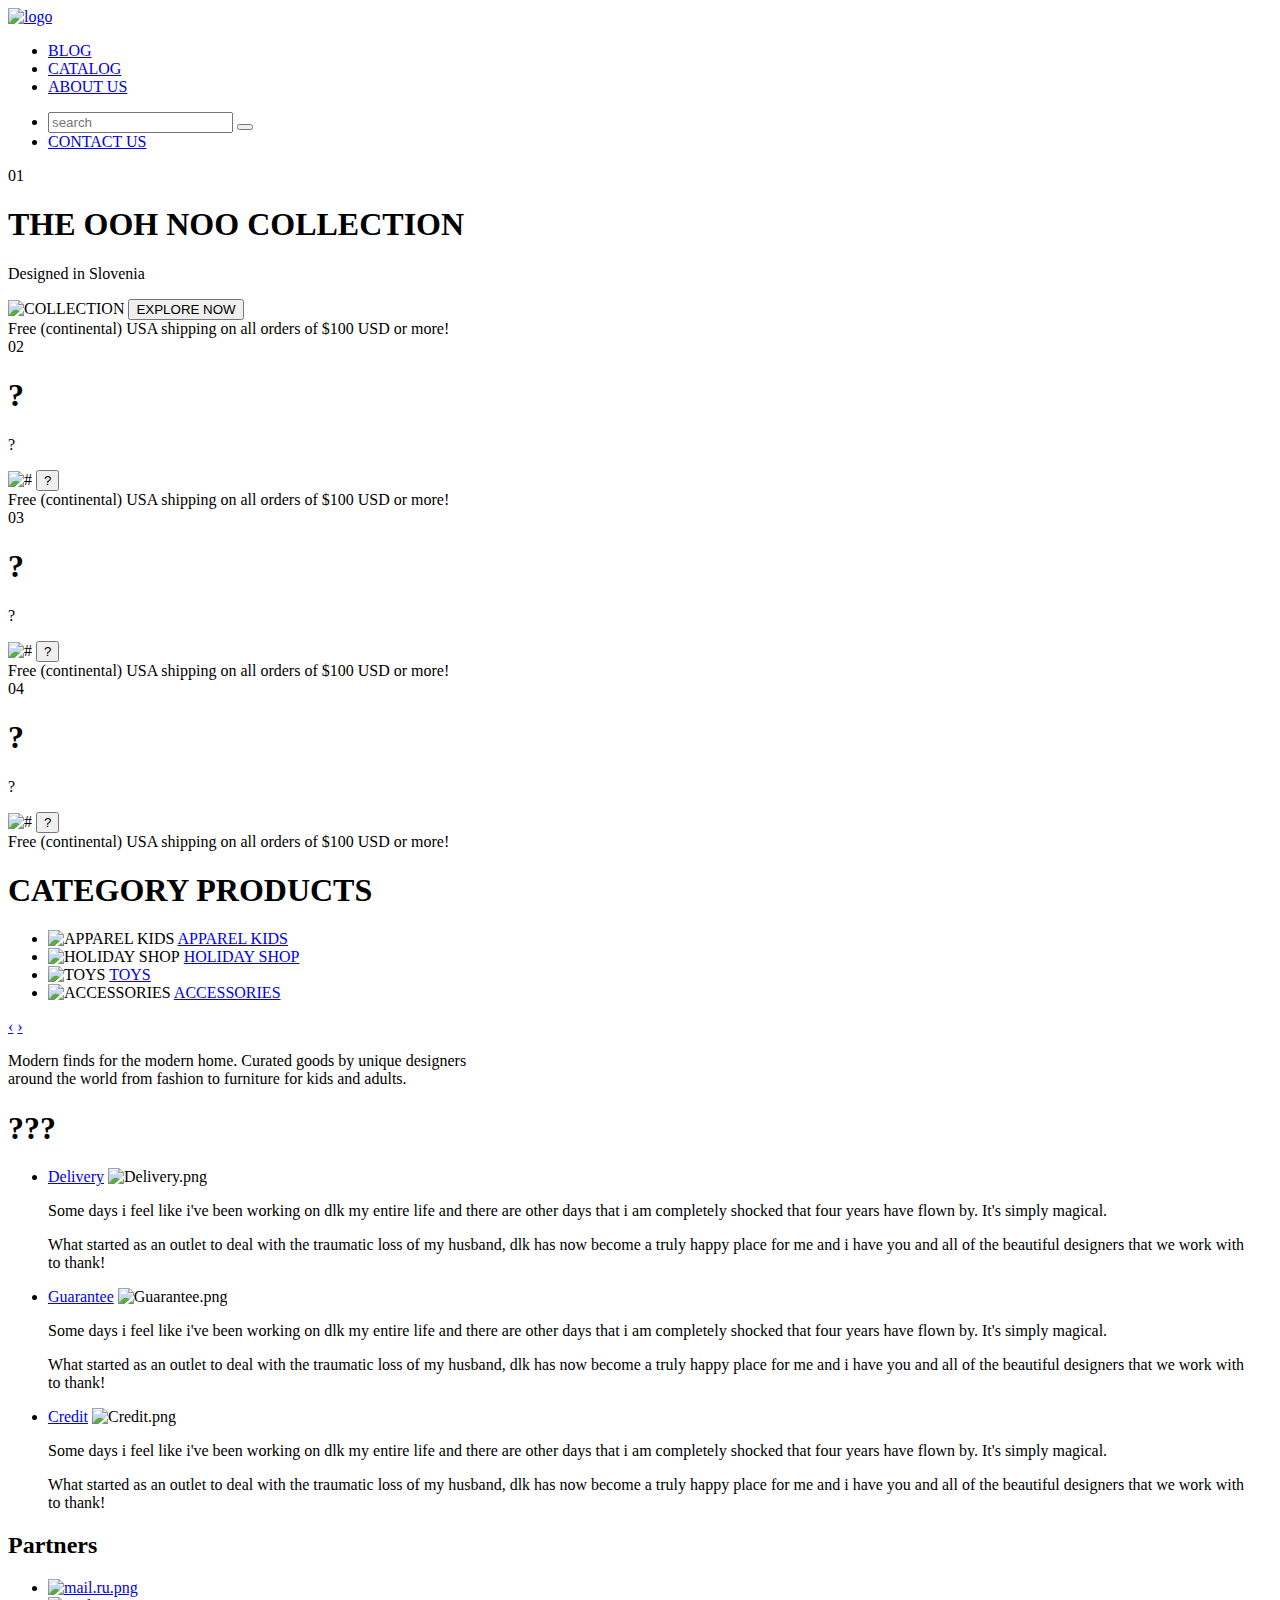
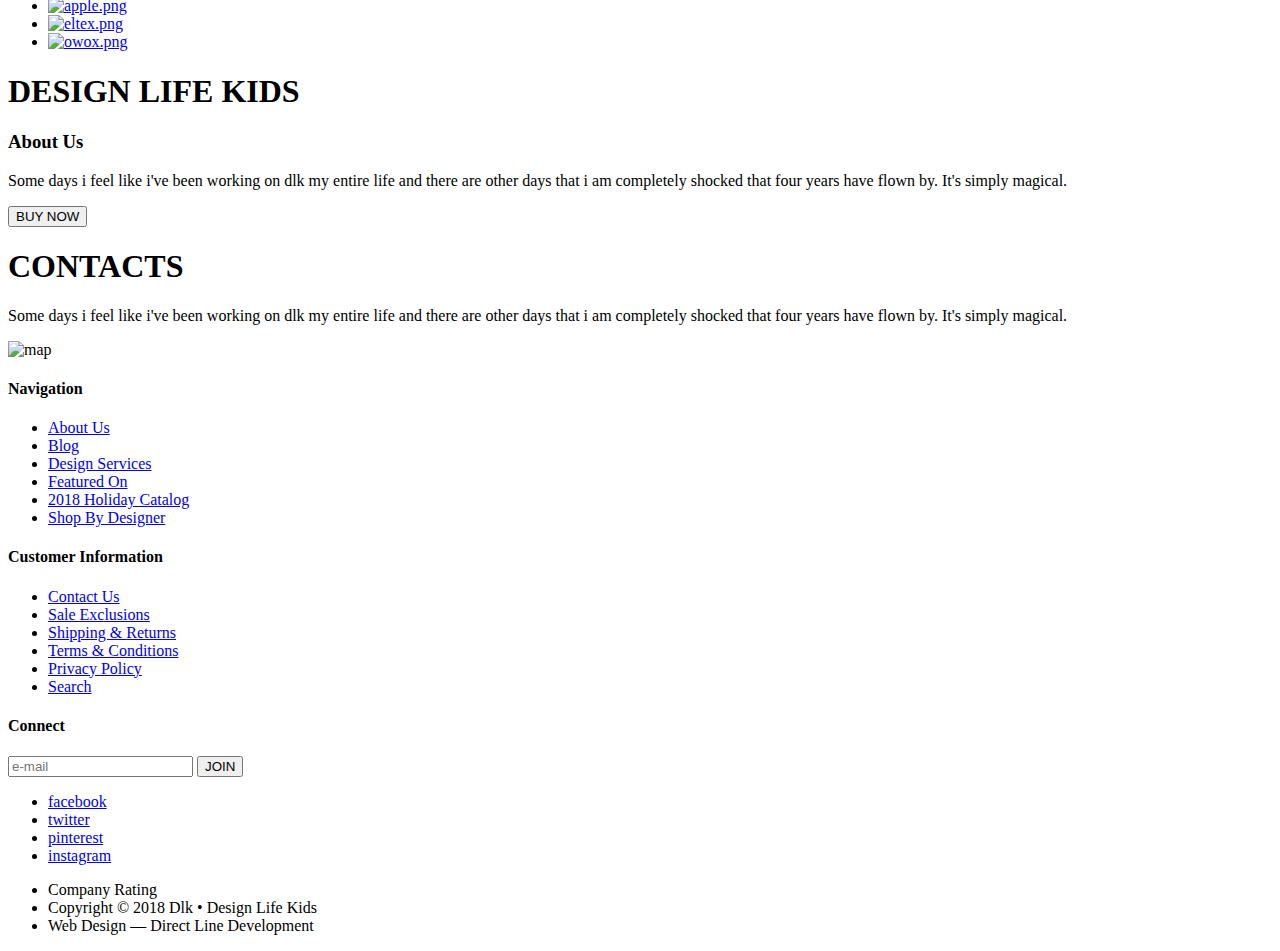
==== pages/blog/index.html @ 563974ed "исправил ошибки" ====
<!DOCTYPE html>
<html lang="en">
  <head>
    <meta charset="UTF-8" />
    <meta name="viewport" content="width=device-width, initial-scale=1.0" />
    <title>DLK</title>
  </head>

  <body>
    <header class="header">
      <a href="#">
        <img class="header-logo" src="logo.png" alt="logo" />
      </a>
      <nav class="header-nav">
        <ul class="header-list">
          <li><a class="header-nav-list" href="#">BLOG</a></li>
          <li><a class="header-nav-list" href="#">CATALOG</a></li>
          <li><a class="header-nav-list" href="#">ABOUT US</a></li>
        </ul>
      </nav>
      <ul class="header-list">
        <li>
          <div class="search">
            <form>
              <input type="text" placeholder="search" />
              <button type="submit"></button>
            </form>
          </div>
        </li>
        <li><a class="contact" href="#">CONTACT US</a></li>
      </ul>
    </header>
    <main>
      <!-- slideshow-container -->
      <section class="slideshow-container">
        <div class="mySlides-01">
          <div class="mySlides-01-number">01</div>
          <h1 class="mySlides-01-title">THE OOH NOO COLLECTION</h1>
          <p class="mySlides-01-text">Designed in Slovenia</p>
          <img src="img1.jpg" alt="COLLECTION" />
          <button class="mySlides-01-button">EXPLORE NOW</button>
          <div class="mySlides-01-bottomtext">
            Free (continental) USA shipping on all orders of $100 USD or more!
          </div>
        </div>
        <div class="mySlides-02">
          <div class="mySlides-02-number">02</div>
          <h1 class="mySlides-02-title">?</h1>
          <p class="mySlides-02-text">?</p>
          <img src="img2.jpg" alt="#" />
          <button class="mySlides-02-button">?</button>
          <div class="mySlides-02-bottomtext">
            Free (continental) USA shipping on all orders of $100 USD or more!
          </div>
        </div>
        <div class="mySlides-03">
          <div class="mySlides-03-number">03</div>
          <h1 class="mySlides-03-title">?</h1>
          <p class="mySlides-03-text">?</p>
          <img src="img3.jpg" alt="#" />
          <button class="mySlides-03-button">?</button>
          <div class="mySlides-03-bottomtext">
            Free (continental) USA shipping on all orders of $100 USD or more!
          </div>
        </div>
        <div class="mySlides-04">
          <div class="mySlides-04-number">04</div>
          <h1 class="mySlides-04-title">?</h1>
          <p class="mySlides-04-text">?</p>
          <img src="img4.jpg" alt="#" />
          <button class="mySlides-04-button">?</button>
          <div class="mySlides-04-bottomtext">
            Free (continental) USA shipping on all orders of $100 USD or more!
          </div>
        </div>
        <!-- the strips -->
        <div class="strips">
          <span class="strip" onclick="slide(1)"></span>
          <span class="strip" onclick="slide(2)"></span>
          <span class="strip" onclick="slide(3)"></span>
          <span class="strip" onclick="slide(4)"></span>
        </div>
      </section>
      <section class="category">
        <h1 class="category-title">CATEGORY PRODUCTS</h1>
        <ul class="category-list">
          <li class="category-card">
            <img src="APPAREL_KIDS.png" alt="APPAREL KIDS" />
            <a class="category-card-product" href="#">APPAREL KIDS</a>
          </li>
          <li class="category-card">
            <img src="HOLIDAY_SHOP.png" alt="HOLIDAY SHOP" />
            <a class="category-card-product" href="#">HOLIDAY SHOP</a>
          </li>
          <li class="category-card">
            <img src="TOYS.png" alt="TOYS" />
            <a class="category-card-product" href="#">TOYS</a>
          </li>
          <li class="category-card">
            <img src="ACCESSORIES.png" alt="ACCESSORIES" />
            <a class="category-card-product" href="#">ACCESSORIES</a>
          </li>
        </ul>
        <!--кнопки предыдущая, следующая-->
        <a href="#" class="previous">&#8249;</a>
        <a href="#" class="next">&#8250;</a>
        <p class="category-card-text">
          Modern finds for the modern home. Curated goods by unique designers<br />
          around the world from fashion to furniture for kids and adults.
        </p>
      </section>
      <section class="service">
        <h1 class="servic-tittle">???</h1>
        <!--не понял что тут нужно прописать-->
        <ul class="service-menu">
          <li class="service-list-Delivery">
            <a href="#">Delivery</a>
            <img src="Delivery.png" alt="Delivery.png" />
            <div class="service-text-Delivery">
              <p>
                Some days i feel like i've been working on dlk my entire life
                and there are other days that i am completely shocked that four
                years have flown by. It's simply magical.
              </p>
              <p>
                What started as an outlet to deal with the traumatic loss of my
                husband, dlk has now become a truly happy place for me and i
                have you and all of the beautiful designers that we work with
                to thank!
              </p>
            </div>
          </li>
          <li class="service-list-Guarantee">
            <a href="#">Guarantee</a>
            <img src="Guarantee.png" alt="Guarantee.png" />
            <div class="service-text-Guarantee">
              <p>
                Some days i feel like i've been working on dlk my entire life
                and there are other days that i am completely shocked that four
                years have flown by. It's simply magical.
              </p>
              <p>
                What started as an outlet to deal with the traumatic loss of my
                husband, dlk has now become a truly happy place for me and i
                have you and all of the beautiful designers that we work with
                to thank!
              </p>
            </div>
          </li>
          <li class="service-list-Credit">
            <a href="#">Credit</a>
            <img src="Credit.png" alt="Credit.png" />
            <div class="service-text-Credit">
              <p>
                Some days i feel like i've been working on dlk my entire life
                and there are other days that i am completely shocked that four
                years have flown by. It's simply magical.
              </p>
              <p>
                What started as an outlet to deal with the traumatic loss of my
                husband, dlk has now become a truly happy place for me and i
                have you and all of the beautiful designers that we work with
                to thank!
              </p>
            </div>
          </li>
        </ul>
      </section>
      <section class="partners">
        <h2 class="hidden">Partners</h2>
        <ul>
          <li>
            <a href="#"><img src="mail.ru.png" alt="mail.ru.png" /></a>
          </li>
          <li>
            <a href="#"><img src="apple.png" alt="apple.png" /></a>
          </li>
          <li>
            <a href="#"><img src="eltex.png" alt="eltex.png" /></a>
          </li>
          <li>
            <a href="#"><img src="owox.png" alt="owox.png" /></a>
          </li>
        </ul>
      </section>
      <section class="design">
        <h1 class="design-title">DESIGN LIFE KIDS</h1>
        <h3 class="design-AboutUs">About Us</h3>
        <p class="design-text">
          Some days i feel like i've been working on dlk my entire life and
          there are other days that i am completely shocked that four years have
          flown by. It's simply magical.
        </p>
        <button class="design-button">BUY NOW</button>
      </section>
      <section class="contacts">
        <h1 class="contacts-tittle">CONTACTS</h1>
        <p class="contacts-text">
          Some days i feel like i've been working on dlk my entire life and
          there are other days that i am completely shocked that four years have
          flown by. It's simply magical.
        </p>
        <img class="contacts-map" src="map.png" alt="map" />
      </section>
    </main>
    <footer class="footer">
      <section class="footer-nav">
        <h4 class="footer-nav-tittle">Navigation</h4>
        <ul class="footer-nav-list">
          <li><a href="#">About Us</a></li>
          <li><a href="#">Blog</a></li>
          <li><a href="#">Design Services</a></li>
          <li><a href="#">Featured On</a></li>
          <li><a href="#">2018 Holiday Catalog</a></li>
          <li><a href="#">Shop By Designer</a></li>
        </ul>
      </section>
      <section class="customer">
        <h4 class="footer-customer-tittle">Customer Information</h4>
        <ul class="footer-customer-list">
          <li><a href="#">Contact Us</a></li>
          <li><a href="#">Sale Exclusions</a></li>
          <li><a href="#">Shipping & Returns</a></li>
          <li><a href="#">Terms & Conditions</a></li>
          <li><a href="#">Privacy Policy</a></li>
          <li><a href="#">Search</a></li>
        </ul>
      </section>
      <section class="connect">
        <h4 class="footer-connect-tittle">Connect</h4>
        <div class="submit_group">
          <input type="text" placeholder="e-mail" value="" name="asd_email" />
          <input
            type="submit"
            value="JOIN"
            id="asd_subscribe_submit"
            name="asd_submit"
          />
        </div>
        <ul class="connect-networks">
          <li><a href="#">facebook</a></li>
          <li><a href="#">twitter</a></li>
          <li><a href="#">pinterest</a></li>
          <li><a href="#">instagram</a></li>
        </ul>
      </section>
      <div class="info">
        <ul class="info-list">
          <li class="info-list-CompanyRating">Company Rating</li>
          <li class="info-list-Copyright">
            Copyright © 2018 Dlk • Design Life Kids
          </li>
          <li class="info-list-WebDesign">
            Web Design — Direct Line Development
          </li>
        </ul>
      </div>
    </footer>
  </body>
</html>
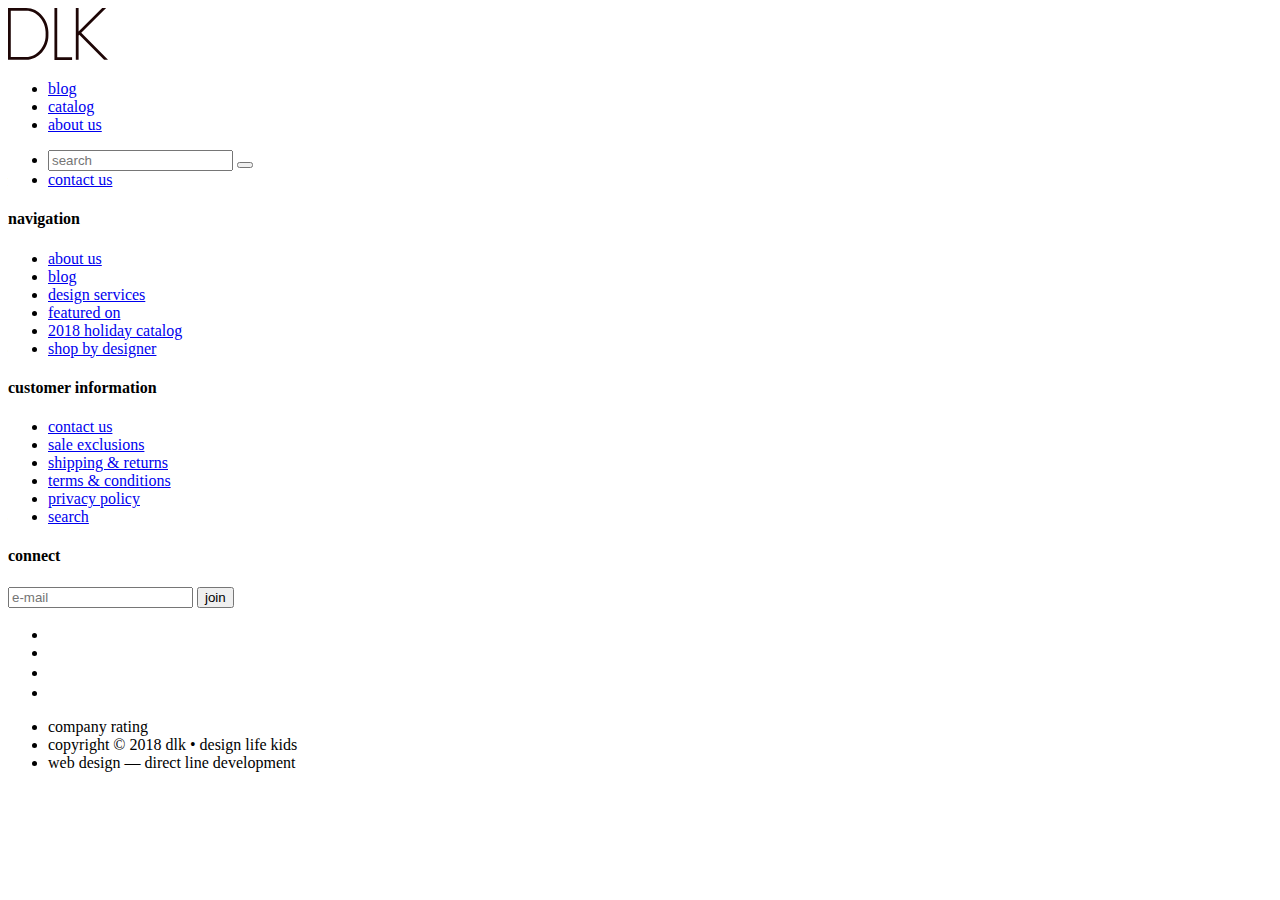
==== commit 62ed9f98: "внесены корректировки, добавленны ссылки" ====
--- a/pages/blog/index.html
+++ b/pages/blog/index.html
@@ -1,260 +1,99 @@
 <!DOCTYPE html>
 <html lang="en">
-  <head>
-    <meta charset="UTF-8" />
-    <meta name="viewport" content="width=device-width, initial-scale=1.0" />
-    <title>DLK</title>
-  </head>
 
-  <body>
-    <header class="header">
-      <a href="#">
-        <img class="header-logo" src="logo.png" alt="logo" />
-      </a>
-      <nav class="header-nav">
-        <ul class="header-list">
-          <li><a class="header-nav-list" href="#">BLOG</a></li>
-          <li><a class="header-nav-list" href="#">CATALOG</a></li>
-          <li><a class="header-nav-list" href="#">ABOUT US</a></li>
-        </ul>
-      </nav>
+<head>
+  <meta charset="UTF-8">
+  <meta name="viewport" content="width=device-width, initial-scale=1.0">
+  <title>DLK-Blog</title>
+</head>
+
+<body>
+  <header class="header">
+    <a href="/pages/home/index.html">
+      <img class="header-logo" src="/images/logo.svg" alt="logo">
+    </a>
+    <nav class="header-nav">
       <ul class="header-list">
+        <li><a class="header-list-item" href="/pages/blog/index.html">blog</a></li>
+        <li><a class="header-list-item" href="/pages/catalog/index.html">catalog</a></li>
+        <li><a class="header-list-item" href="#">about us</a></li>
+      </ul>
+    </nav>
+    <ul class="header-list">
+      <li>
+        <div class="search">
+          <form>
+            <input type="text" placeholder="search">
+            <button type="submit"></button>
+          </form>
+        </div>
+      </li>
+      <li><a class="contact" href="/pages/contact-us/index.html">contact us</a></li>
+    </ul>
+  </header>
+  <main>
+
+  </main>
+  <footer class="footer">
+    <section class="footer-nav">
+      <h4 class="footer-nav-tittle">navigation</h4>
+      <ul class="footer-nav-list">
+        <li><a href="#">about us</a></li>
+        <li><a href="#">blog</a></li>
+        <li><a href="#">design services</a></li>
+        <li><a href="#">featured on</a></li>
+        <li><a href="#">2018 holiday catalog</a></li>
+        <li><a href="#">shop by designer</a></li>
+      </ul>
+    </section>
+    <section class="customer">
+      <h4 class="footer-customer-tittle">customer information</h4>
+      <ul class="footer-customer-list">
+        <li><a href="#">contact us</a></li>
+        <li><a href="#">sale exclusions</a></li>
+        <li><a href="#">shipping & returns</a></li>
+        <li><a href="#">terms & conditions</a></li>
+        <li><a href="#">privacy policy</a></li>
+        <li><a href="#">search</a></li>
+      </ul>
+    </section>
+    <section class="connect">
+      <h4 class="footer-connect-tittle">connect</h4>
+      <div class="footer-connect-email">
+        <form action="/pages/home/index.html" class="footer-connect-form">
+          <input class="connect-email" placeholder="e-mail" type="email" name="email">
+          <button class="connect-button">join</button>
+        </form>
+      </div>
+      <ul class="connect-networks">
         <li>
-          <div class="search">
-            <form>
-              <input type="text" placeholder="search" />
-              <button type="submit"></button>
-            </form>
-          </div>
+          <a href="#"><img src="/images/soc_facebook.svg" alt="facebook"></a>
         </li>
-        <li><a class="contact" href="#">CONTACT US</a></li>
+        <li>
+          <a href="#"><img src="/images/soc_twitter.svg" alt="twitter"></a>
+        </li>
+        <li>
+          <a href="#"><img src="/images/soc_pinterest.svg" alt="pinterest"></a>
+        </li>
+        <li>
+          <a href="#"><img src="/images/soc_instagram.svg" alt="instagram"></a>
+        </li>
       </ul>
-    </header>
-    <main>
-      <!-- slideshow-container -->
-      <section class="slideshow-container">
-        <div class="mySlides-01">
-          <div class="mySlides-01-number">01</div>
-          <h1 class="mySlides-01-title">THE OOH NOO COLLECTION</h1>
-          <p class="mySlides-01-text">Designed in Slovenia</p>
-          <img src="img1.jpg" alt="COLLECTION" />
-          <button class="mySlides-01-button">EXPLORE NOW</button>
-          <div class="mySlides-01-bottomtext">
-            Free (continental) USA shipping on all orders of $100 USD or more!
-          </div>
-        </div>
-        <div class="mySlides-02">
-          <div class="mySlides-02-number">02</div>
-          <h1 class="mySlides-02-title">?</h1>
-          <p class="mySlides-02-text">?</p>
-          <img src="img2.jpg" alt="#" />
-          <button class="mySlides-02-button">?</button>
-          <div class="mySlides-02-bottomtext">
-            Free (continental) USA shipping on all orders of $100 USD or more!
-          </div>
-        </div>
-        <div class="mySlides-03">
-          <div class="mySlides-03-number">03</div>
-          <h1 class="mySlides-03-title">?</h1>
-          <p class="mySlides-03-text">?</p>
-          <img src="img3.jpg" alt="#" />
-          <button class="mySlides-03-button">?</button>
-          <div class="mySlides-03-bottomtext">
-            Free (continental) USA shipping on all orders of $100 USD or more!
-          </div>
-        </div>
-        <div class="mySlides-04">
-          <div class="mySlides-04-number">04</div>
-          <h1 class="mySlides-04-title">?</h1>
-          <p class="mySlides-04-text">?</p>
-          <img src="img4.jpg" alt="#" />
-          <button class="mySlides-04-button">?</button>
-          <div class="mySlides-04-bottomtext">
-            Free (continental) USA shipping on all orders of $100 USD or more!
-          </div>
-        </div>
-        <!-- the strips -->
-        <div class="strips">
-          <span class="strip" onclick="slide(1)"></span>
-          <span class="strip" onclick="slide(2)"></span>
-          <span class="strip" onclick="slide(3)"></span>
-          <span class="strip" onclick="slide(4)"></span>
-        </div>
-      </section>
-      <section class="category">
-        <h1 class="category-title">CATEGORY PRODUCTS</h1>
-        <ul class="category-list">
-          <li class="category-card">
-            <img src="APPAREL_KIDS.png" alt="APPAREL KIDS" />
-            <a class="category-card-product" href="#">APPAREL KIDS</a>
-          </li>
-          <li class="category-card">
-            <img src="HOLIDAY_SHOP.png" alt="HOLIDAY SHOP" />
-            <a class="category-card-product" href="#">HOLIDAY SHOP</a>
-          </li>
-          <li class="category-card">
-            <img src="TOYS.png" alt="TOYS" />
-            <a class="category-card-product" href="#">TOYS</a>
-          </li>
-          <li class="category-card">
-            <img src="ACCESSORIES.png" alt="ACCESSORIES" />
-            <a class="category-card-product" href="#">ACCESSORIES</a>
-          </li>
-        </ul>
-        <!--кнопки предыдущая, следующая-->
-        <a href="#" class="previous">&#8249;</a>
-        <a href="#" class="next">&#8250;</a>
-        <p class="category-card-text">
-          Modern finds for the modern home. Curated goods by unique designers<br />
-          around the world from fashion to furniture for kids and adults.
-        </p>
-      </section>
-      <section class="service">
-        <h1 class="servic-tittle">???</h1>
-        <!--не понял что тут нужно прописать-->
-        <ul class="service-menu">
-          <li class="service-list-Delivery">
-            <a href="#">Delivery</a>
-            <img src="Delivery.png" alt="Delivery.png" />
-            <div class="service-text-Delivery">
-              <p>
-                Some days i feel like i've been working on dlk my entire life
-                and there are other days that i am completely shocked that four
-                years have flown by. It's simply magical.
-              </p>
-              <p>
-                What started as an outlet to deal with the traumatic loss of my
-                husband, dlk has now become a truly happy place for me and i
-                have you and all of the beautiful designers that we work with
-                to thank!
-              </p>
-            </div>
-          </li>
-          <li class="service-list-Guarantee">
-            <a href="#">Guarantee</a>
-            <img src="Guarantee.png" alt="Guarantee.png" />
-            <div class="service-text-Guarantee">
-              <p>
-                Some days i feel like i've been working on dlk my entire life
-                and there are other days that i am completely shocked that four
-                years have flown by. It's simply magical.
-              </p>
-              <p>
-                What started as an outlet to deal with the traumatic loss of my
-                husband, dlk has now become a truly happy place for me and i
-                have you and all of the beautiful designers that we work with
-                to thank!
-              </p>
-            </div>
-          </li>
-          <li class="service-list-Credit">
-            <a href="#">Credit</a>
-            <img src="Credit.png" alt="Credit.png" />
-            <div class="service-text-Credit">
-              <p>
-                Some days i feel like i've been working on dlk my entire life
-                and there are other days that i am completely shocked that four
-                years have flown by. It's simply magical.
-              </p>
-              <p>
-                What started as an outlet to deal with the traumatic loss of my
-                husband, dlk has now become a truly happy place for me and i
-                have you and all of the beautiful designers that we work with
-                to thank!
-              </p>
-            </div>
-          </li>
-        </ul>
-      </section>
-      <section class="partners">
-        <h2 class="hidden">Partners</h2>
-        <ul>
-          <li>
-            <a href="#"><img src="mail.ru.png" alt="mail.ru.png" /></a>
-          </li>
-          <li>
-            <a href="#"><img src="apple.png" alt="apple.png" /></a>
-          </li>
-          <li>
-            <a href="#"><img src="eltex.png" alt="eltex.png" /></a>
-          </li>
-          <li>
-            <a href="#"><img src="owox.png" alt="owox.png" /></a>
-          </li>
-        </ul>
-      </section>
-      <section class="design">
-        <h1 class="design-title">DESIGN LIFE KIDS</h1>
-        <h3 class="design-AboutUs">About Us</h3>
-        <p class="design-text">
-          Some days i feel like i've been working on dlk my entire life and
-          there are other days that i am completely shocked that four years have
-          flown by. It's simply magical.
-        </p>
-        <button class="design-button">BUY NOW</button>
-      </section>
-      <section class="contacts">
-        <h1 class="contacts-tittle">CONTACTS</h1>
-        <p class="contacts-text">
-          Some days i feel like i've been working on dlk my entire life and
-          there are other days that i am completely shocked that four years have
-          flown by. It's simply magical.
-        </p>
-        <img class="contacts-map" src="map.png" alt="map" />
-      </section>
-    </main>
-    <footer class="footer">
-      <section class="footer-nav">
-        <h4 class="footer-nav-tittle">Navigation</h4>
-        <ul class="footer-nav-list">
-          <li><a href="#">About Us</a></li>
-          <li><a href="#">Blog</a></li>
-          <li><a href="#">Design Services</a></li>
-          <li><a href="#">Featured On</a></li>
-          <li><a href="#">2018 Holiday Catalog</a></li>
-          <li><a href="#">Shop By Designer</a></li>
-        </ul>
-      </section>
-      <section class="customer">
-        <h4 class="footer-customer-tittle">Customer Information</h4>
-        <ul class="footer-customer-list">
-          <li><a href="#">Contact Us</a></li>
-          <li><a href="#">Sale Exclusions</a></li>
-          <li><a href="#">Shipping & Returns</a></li>
-          <li><a href="#">Terms & Conditions</a></li>
-          <li><a href="#">Privacy Policy</a></li>
-          <li><a href="#">Search</a></li>
-        </ul>
-      </section>
-      <section class="connect">
-        <h4 class="footer-connect-tittle">Connect</h4>
-        <div class="submit_group">
-          <input type="text" placeholder="e-mail" value="" name="asd_email" />
-          <input
-            type="submit"
-            value="JOIN"
-            id="asd_subscribe_submit"
-            name="asd_submit"
-          />
-        </div>
-        <ul class="connect-networks">
-          <li><a href="#">facebook</a></li>
-          <li><a href="#">twitter</a></li>
-          <li><a href="#">pinterest</a></li>
-          <li><a href="#">instagram</a></li>
-        </ul>
-      </section>
-      <div class="info">
-        <ul class="info-list">
-          <li class="info-list-CompanyRating">Company Rating</li>
-          <li class="info-list-Copyright">
-            Copyright © 2018 Dlk • Design Life Kids
-          </li>
-          <li class="info-list-WebDesign">
-            Web Design — Direct Line Development
-          </li>
-        </ul>
-      </div>
-    </footer>
-  </body>
-</html>
+    </section>
+    <div class="info">
+      <ul class="info-list">
+        <li class="info-list-companyRating">company rating
+          <div class="stars"></div>
+        </li>
+        <li class="info-list-copyright">
+          copyright © 2018 dlk • design life kids
+        </li>
+        <li class="info-list-webdesign">
+          web design — direct line development
+        </li>
+      </ul>
+    </div>
+  </footer>
+</body>
+
+</html>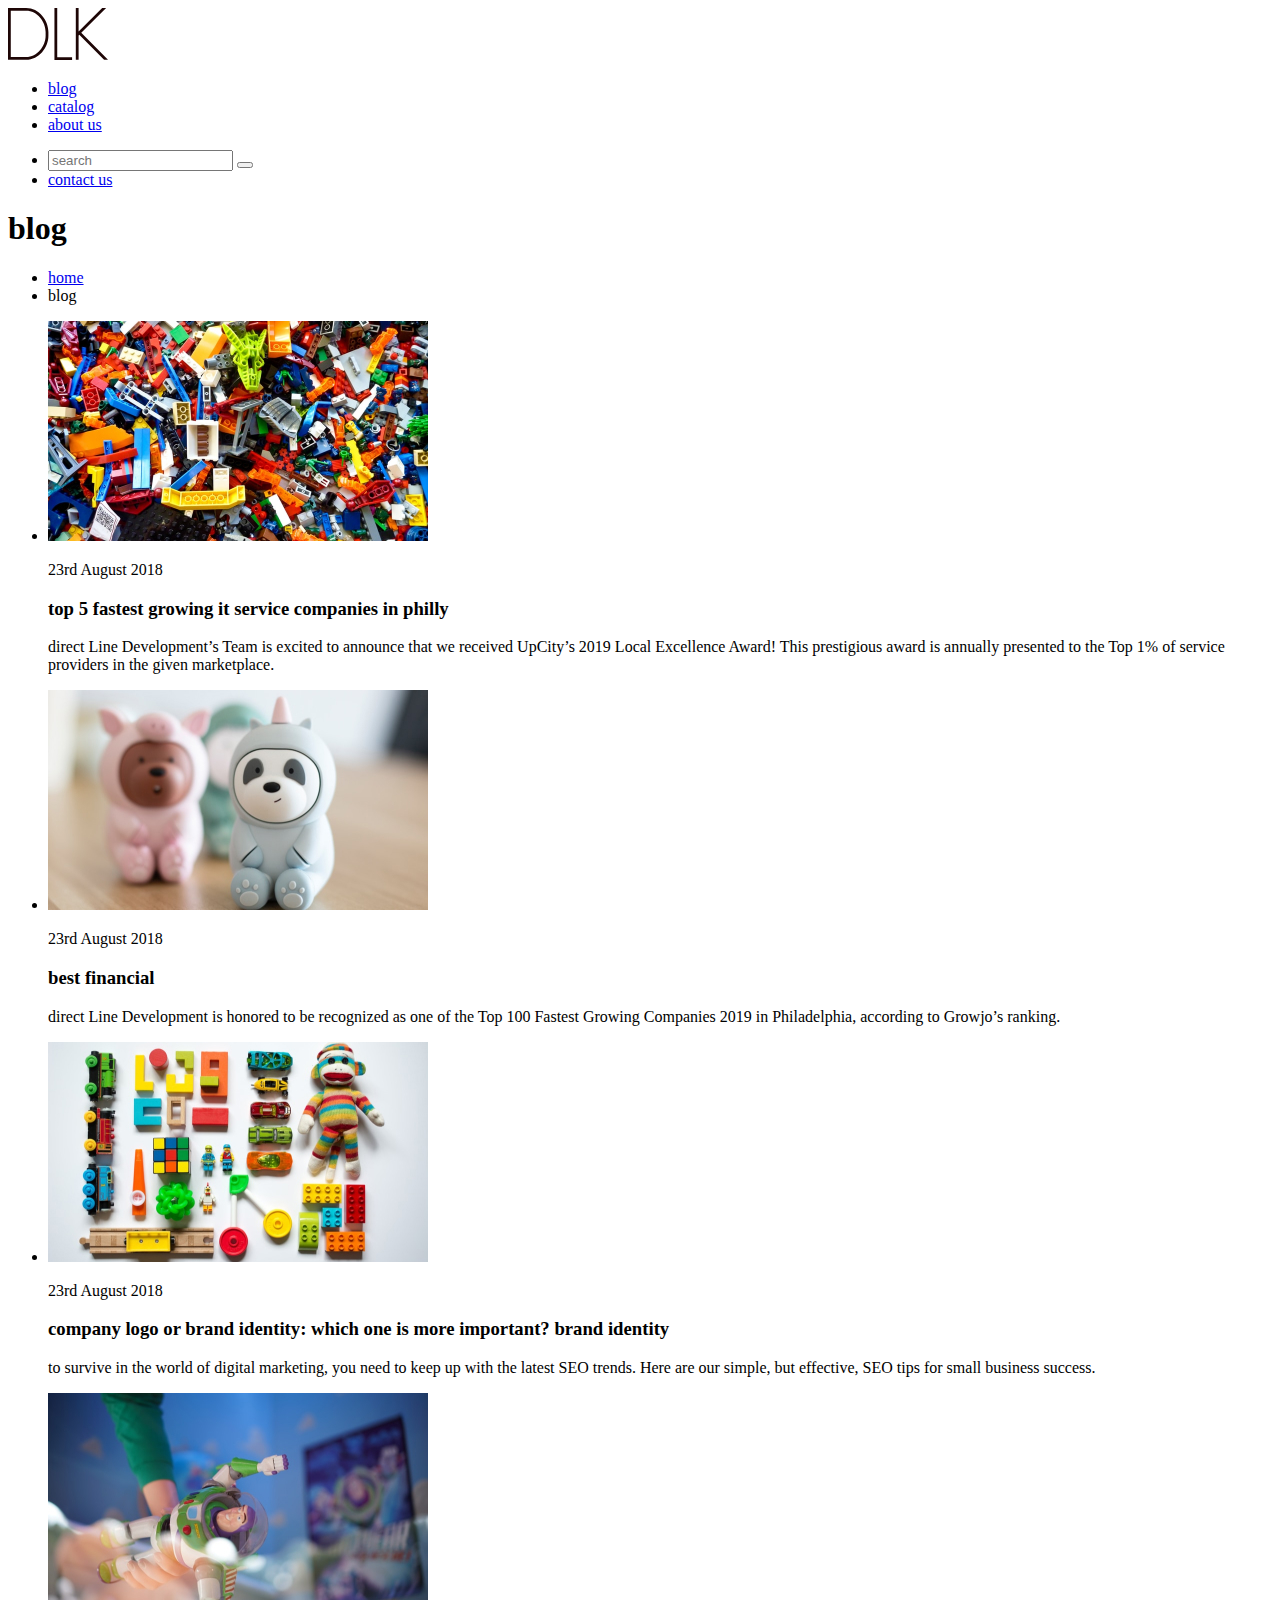
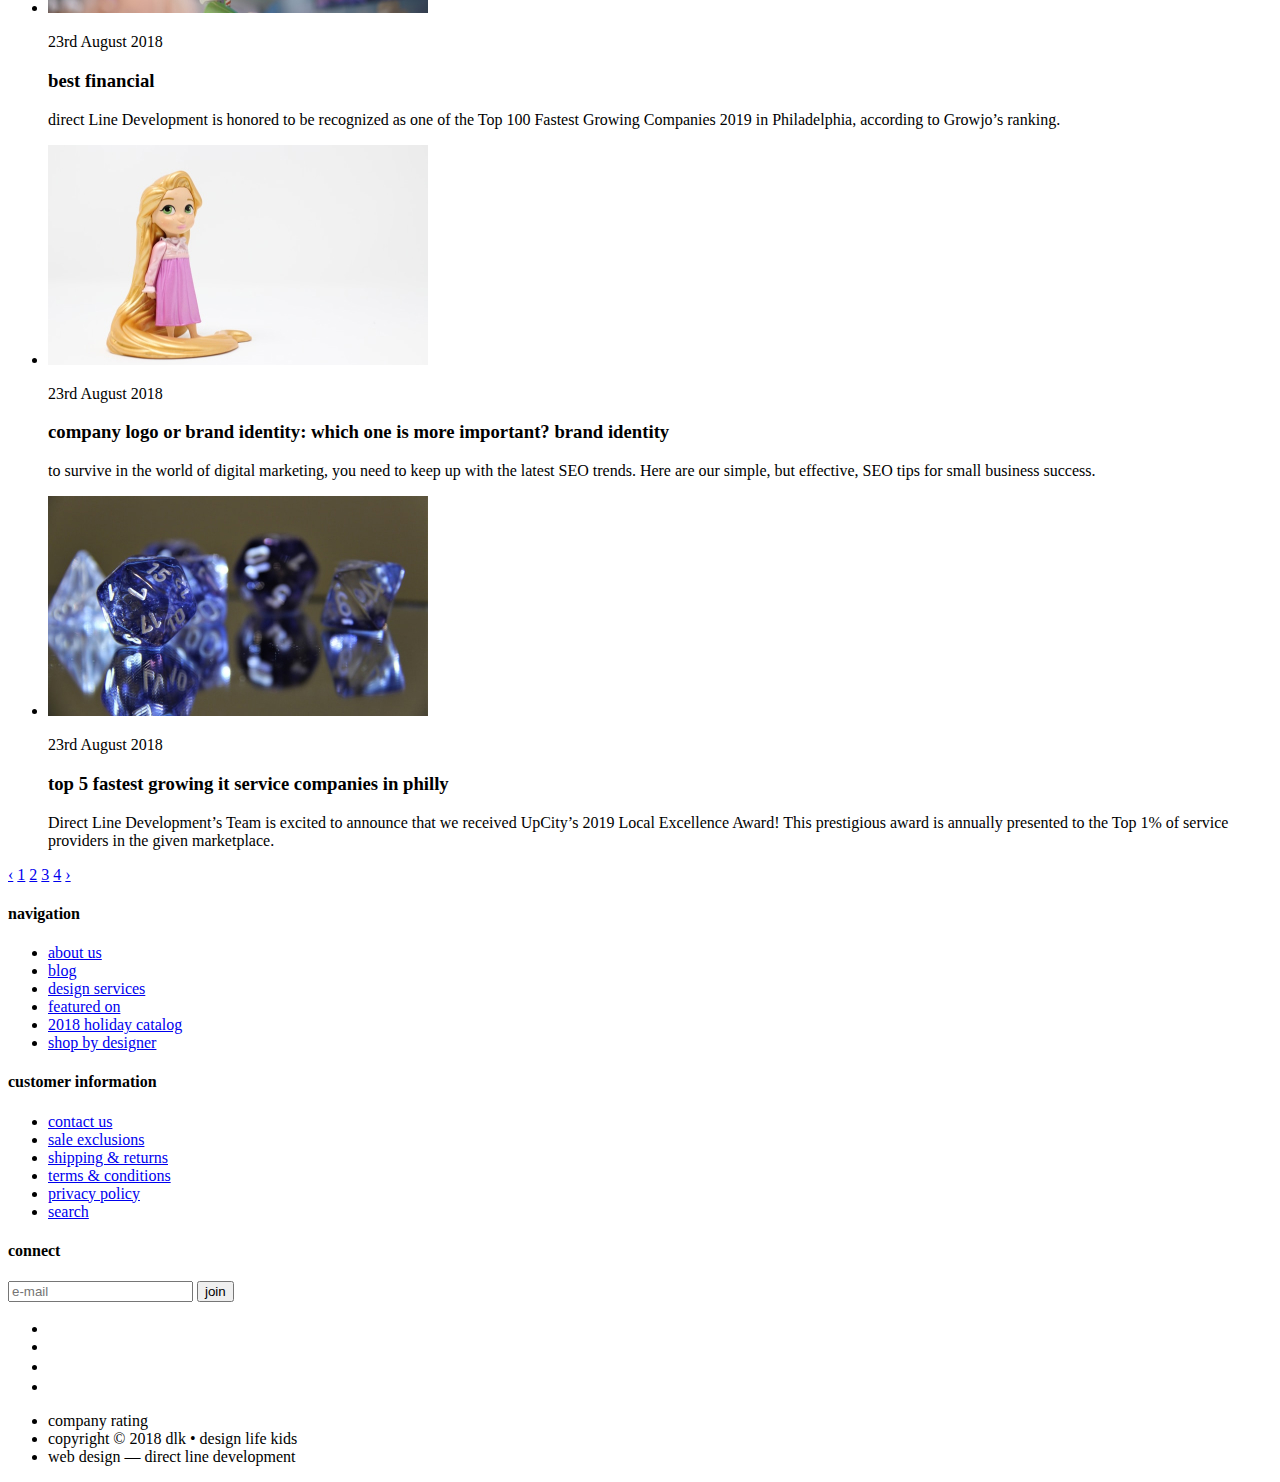
==== commit 32a2664a: "добавлены картинки" ====
--- a/pages/blog/index.html
+++ b/pages/blog/index.html
@@ -9,7 +9,7 @@
 
 <body>
   <header class="header">
-    <a href="/pages/home/index.html">
+    <a href="/index.html">
       <img class="header-logo" src="/images/logo.svg" alt="logo">
     </a>
     <nav class="header-nav">
@@ -32,7 +32,67 @@
     </ul>
   </header>
   <main>
-
+    <h1 class="blog-tittle">blog</h1>
+    <ul class="breadcrumbs">
+      <li><a href="/index.html">home</a></li>
+      <li class="breadcrumbs-current"><span>blog</span></li>
+    </ul>
+    <section class="blog-blocks">
+      <ul class="blocks-list">
+        <li class="blocks-item">
+          <img src="/images/top_5_fastest_1.jpg" alt="top_5_fastest_1.jpg">
+          <p class="blocks-date">23rd August 2018</p>
+          <h3 class="blocks-tittle">top 5 fastest growing it service companies in philly</h3>
+          <p class="blocks-text">direct Line Development’s Team is excited to announce that we received UpCity’s 2019
+            Local Excellence Award! This prestigious award is annually presented to the Top 1% of service providers in
+            the given marketplace.</p>
+        </li>
+        <li class="blocks-item">
+          <img src="/images/best_financial_1.jpg" alt="best_financial_1.jpg">
+          <p class="blocks-date">23rd August 2018</p>
+          <h3 class="blocks-tittle">best financial</h3>
+          <p class="blocks-text">direct Line Development is honored to be recognized as one of the Top 100 Fastest
+            Growing Companies 2019 in Philadelphia, according to Growjo’s ranking.</p>
+        </li>
+        <li class="blocks-item">
+          <img src="/images/company_logo_1.jpg" alt="company_logo_1.jpg">
+          <p class="blocks-date">23rd August 2018</p>
+          <h3 class="blocks-tittle">company logo or brand identity: which one is more important? brand identity</h3>
+          <p class="blocks-text">to survive in the world of digital marketing, you need to keep up with the latest SEO
+            trends. Here are our simple, but effective, SEO tips for small business success.</p>
+        </li>
+        <li class="blocks-item">
+          <img src="/images/best_financial_2.jpg" alt="top_5_fastest_1.jpg">
+          <p class="blocks-date">23rd August 2018</p>
+          <h3 class="blocks-tittle">best financial</h3>
+          <p class="blocks-text">direct Line Development is honored to be recognized as one of the Top 100 Fastest
+            Growing Companies 2019 in Philadelphia, according to Growjo’s ranking.</p>
+        </li>
+        <li class="blocks-item">
+          <img src="/images/company_logo_2.jpg" alt="company_logo_2.jpg">
+          <p class="blocks-date">23rd August 2018</p>
+          <h3 class="blocks-tittle">company logo or brand identity: which one is more important? brand identity</h3>
+          <p class="blocks-text">to survive in the world of digital marketing, you need to keep up with the latest SEO
+            trends. Here are our simple, but effective, SEO tips for small business success.</p>
+        </li>
+        <li class="blocks-item">
+          <img src="/images/top_5_fastest_2.jpg" alt="top_5_fastest_2.jpg">
+          <p class="blocks-date">23rd August 2018</p>
+          <h3 class="blocks-tittle">top 5 fastest growing it service companies in philly</h3>
+          <p class="blocks-text">Direct Line Development’s Team is excited to announce that we received UpCity’s 2019
+            Local Excellence Award! This prestigious award is annually presented to the Top 1% of service providers in
+            the given marketplace.</p>
+        </li>
+      </ul>
+      <div class="products-page">
+        <a href="#" class="previous">&#8249;</a>
+        <a href="#" class="page">1</a>
+        <a href="#" class="page">2</a>
+        <a href="#" class="page">3</a>
+        <a href="#" class="page">4</a>
+        <a href="#" class="next">&#8250;</a>
+      </div>
+    </section>
   </main>
   <footer class="footer">
     <section class="footer-nav">
@@ -60,7 +120,7 @@
     <section class="connect">
       <h4 class="footer-connect-tittle">connect</h4>
       <div class="footer-connect-email">
-        <form action="/pages/home/index.html" class="footer-connect-form">
+        <form action="index.html" class="footer-connect-form">
           <input class="connect-email" placeholder="e-mail" type="email" name="email">
           <button class="connect-button">join</button>
         </form>
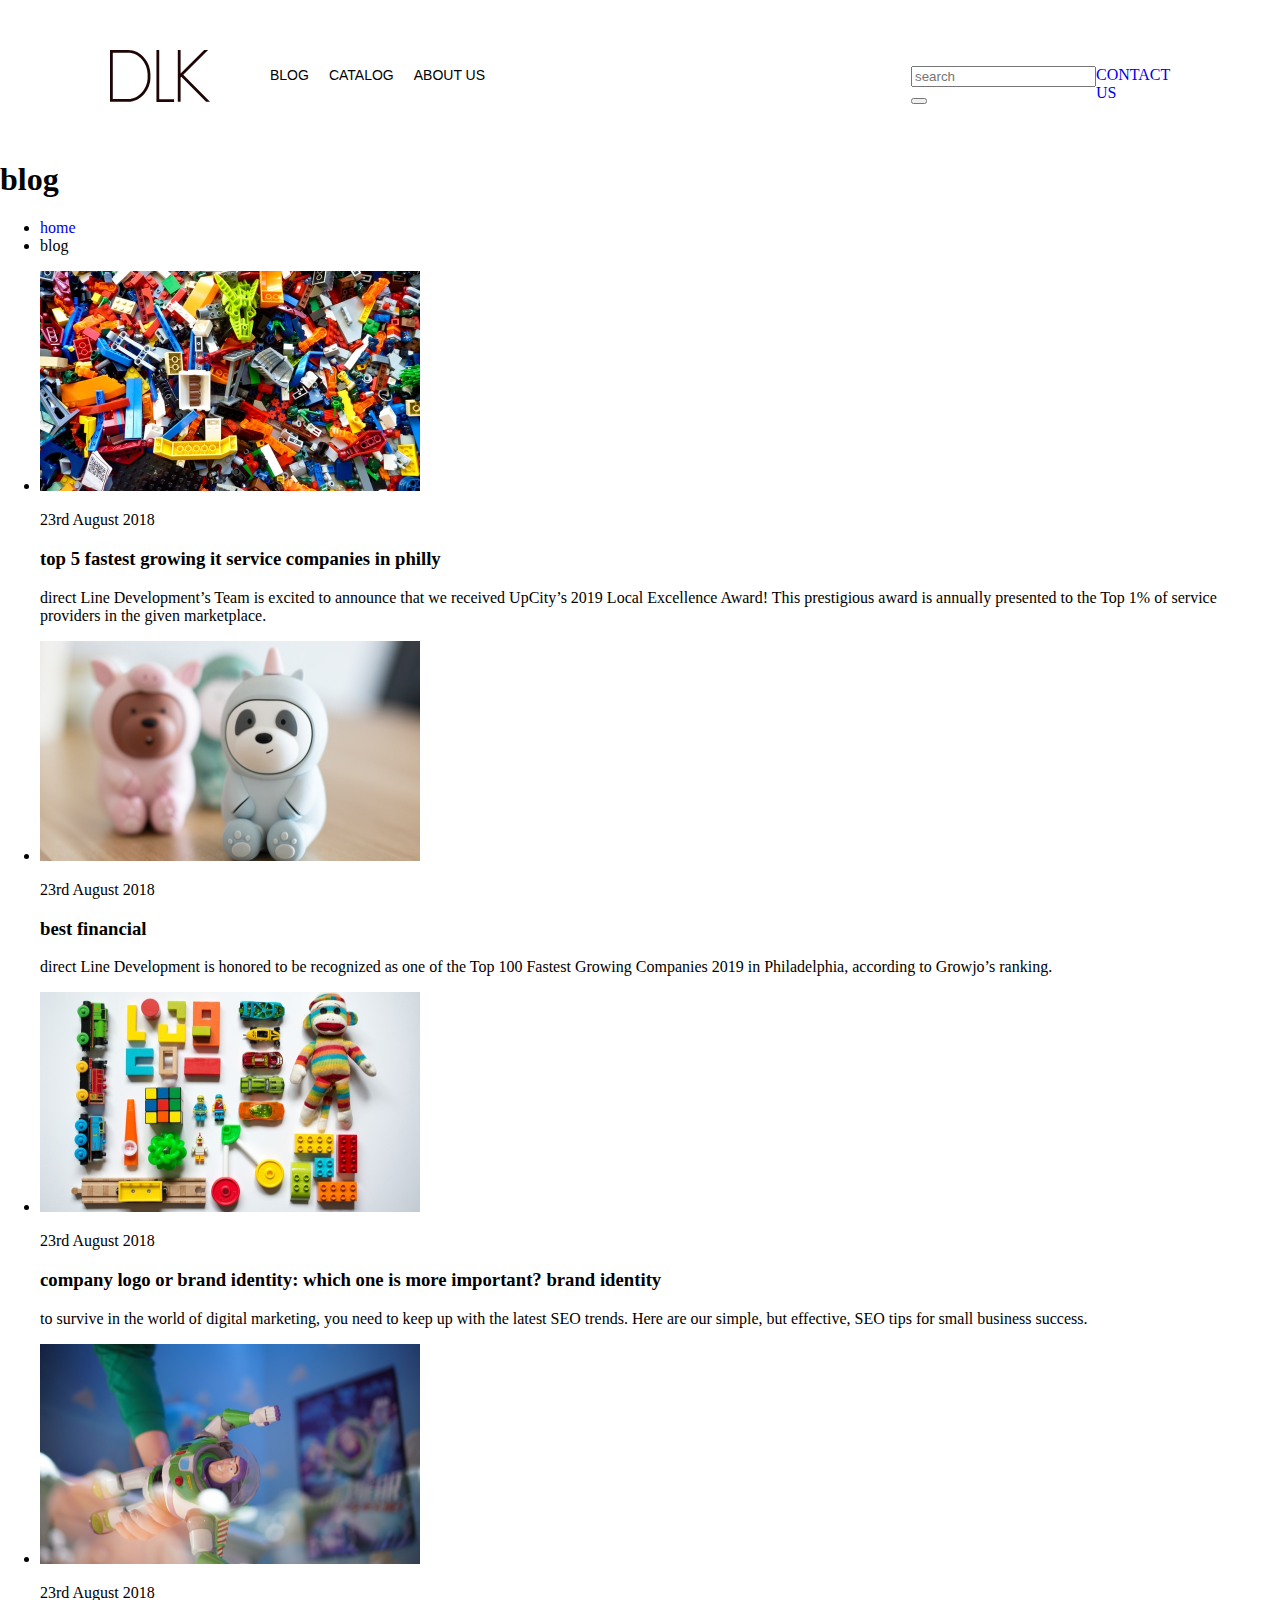
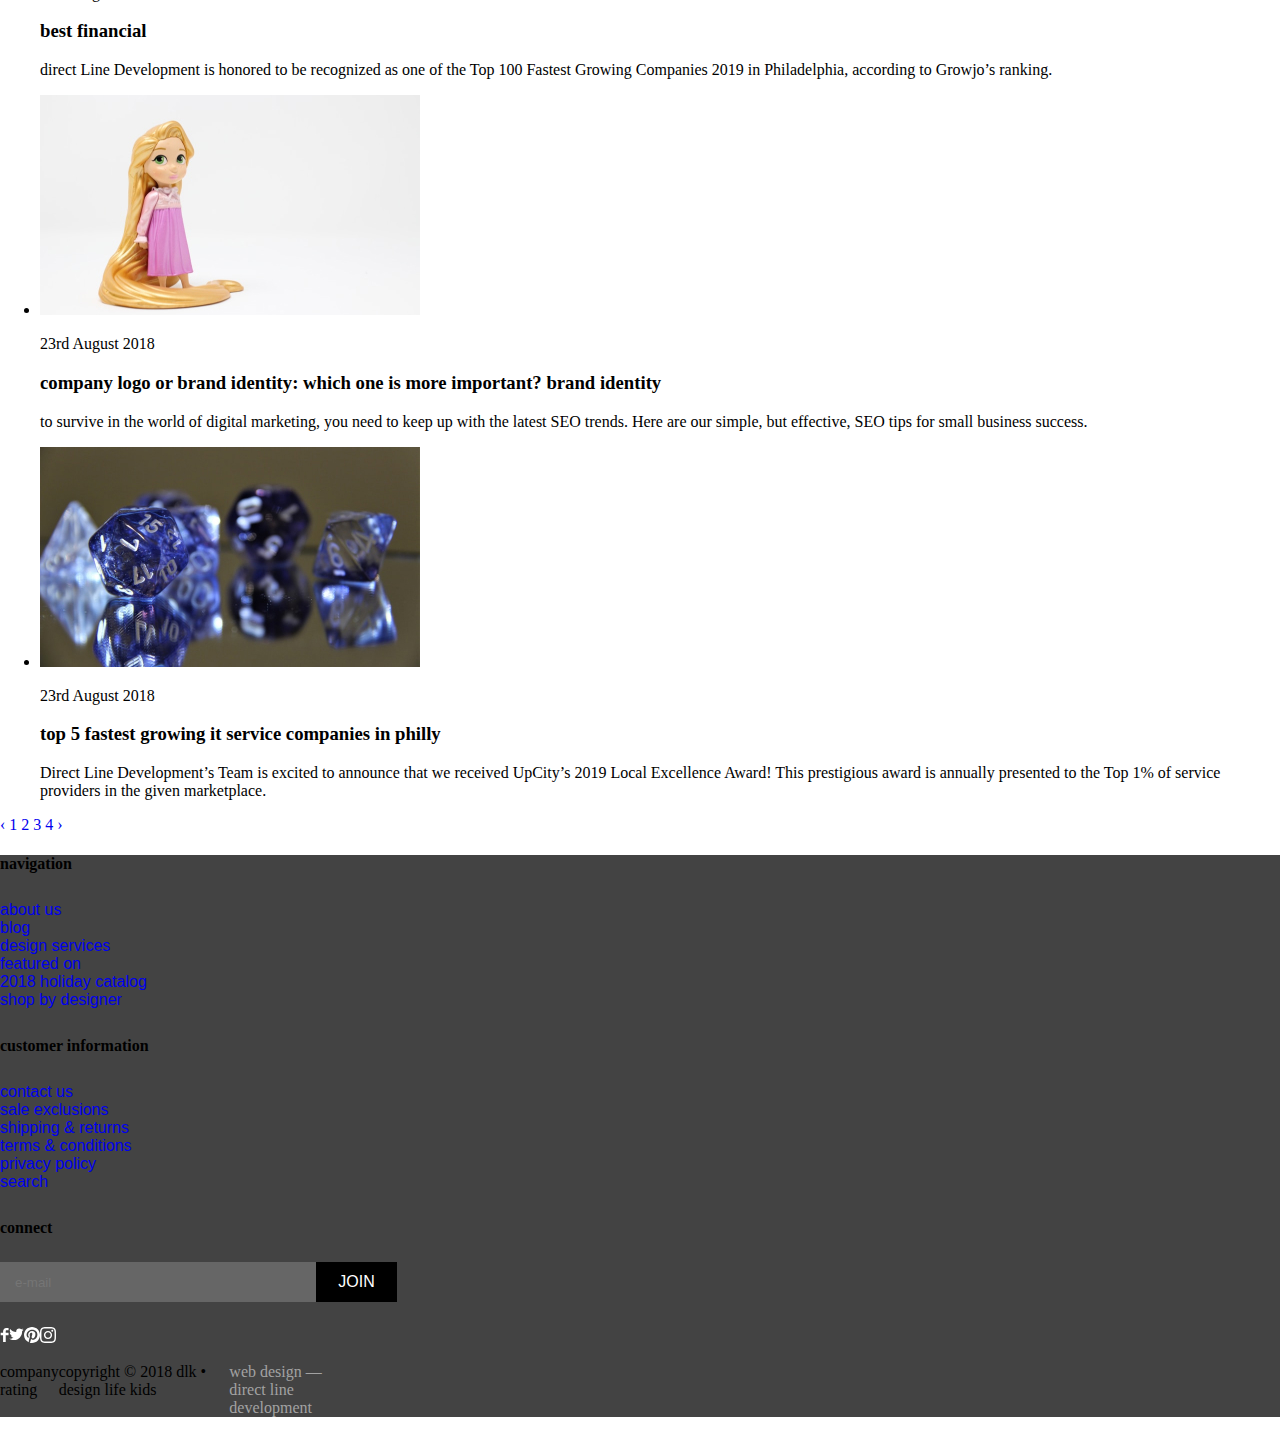
==== commit bfb1e003: "поправки" ====
--- a/pages/blog/index.html
+++ b/pages/blog/index.html
@@ -4,6 +4,7 @@
 <head>
   <meta charset="UTF-8">
   <meta name="viewport" content="width=device-width, initial-scale=1.0">
+  <link rel="stylesheet" href="/commone.css">
   <title>DLK-Blog</title>
 </head>
 
@@ -84,7 +85,7 @@
             the given marketplace.</p>
         </li>
       </ul>
-      <div class="products-page">
+      <div class="blocks-page">
         <a href="#" class="previous">&#8249;</a>
         <a href="#" class="page">1</a>
         <a href="#" class="page">2</a>
--- a/commone.css
+++ b/commone.css
@@ -0,0 +1,313 @@
+a {
+  text-decoration: none;
+}
+
+html {
+  box-sizing: border-box;
+}
+
+body {
+  margin: 0;
+}
+
+.hidden {
+  display: none;
+}
+
+/* Header */
+
+.header {
+  display: flex;
+
+  margin: 50px 110px 40px 110px;
+}
+
+.header-logo {
+  display: block;
+
+  padding-right: 60px;
+}
+
+.header-nav {
+  font-family: "Open Sans", sans-serif;
+
+  width: 100%;
+
+  display: flex;
+  flex-wrap: wrap;
+  justify-content: space-between;
+}
+
+.header-list {
+  list-style-type: none;
+  text-transform: uppercase;
+
+  display: flex;
+
+  padding-left: 0;
+}
+
+.header-list-right {
+  text-align: center;
+}
+
+.header-list-item {
+  font-weight: 400;
+  font-size: 14px;
+  line-height: 19px;
+
+  padding-right: 20px;
+  color: #000000;
+  text-align: center;
+}
+
+.header-search {
+  display: block;
+  padding-right: 23.45px;
+  margin-top: 4px;
+}
+
+.header-contactus {
+  font-weight: bold;
+  padding-right: 0;
+}
+
+/* footer */
+
+.footer {
+  background-color: #434343;
+}
+
+.footer-tittle {
+  font-family: "Open Sans", sans-serif;
+  font-weight: 400;
+  font-size: 16px;
+  line-height: 22px;
+
+  color: #aaaaaa;
+
+  text-transform: capitalize;
+
+  margin-top: 0;
+  margin-bottom: 23px;
+}
+
+.footer-contanier {
+  display: flex;
+  flex-wrap: wrap;
+  justify-content: space-between;
+
+  margin: 100px 110px 100px 110px;
+  padding-top: 100px;
+}
+.footer-nav {
+  margin-right: 20px;
+  width: 380px;
+}
+
+.footer-nav-list {
+  font-family: "Open Sans", sans-serif;
+  font-weight: 400;
+  list-style-type: none;
+
+  padding: 0;
+
+  margin-top: 28px;
+  margin-bottom: 28px;
+}
+
+.nav-line-short {
+  border: none;
+  background-color: #666666;
+  height: 1.5px;
+  width: 100%;
+}
+
+.nav-line-long {
+  border: none;
+  background-color: #666666;
+  height: 1.5px;
+  width: 100%;
+
+  margin: 0;
+}
+
+.nav-list-item {
+  margin-bottom: 15px;
+}
+
+.nav-link {
+  text-transform: capitalize;
+
+  color: #ffffff;
+}
+
+.footer-customer {
+  margin-right: 20px;
+  width: 380px;
+}
+
+.footer-customer-list {
+  list-style-type: none;
+
+  font-family: "Open Sans", sans-serif;
+  font-weight: 400;
+  margin-top: 28px;
+  margin-bottom: 28px;
+
+  padding: 0;
+
+  color: #ffffff;
+}
+
+.footer-connect {
+  width: 380px;
+}
+
+.connect-networks {
+  display: flex;
+
+  list-style-type: none;
+
+  padding: 0;
+}
+
+.networks-circle {
+  width: 30px;
+  height: 30px;
+  background: #666666;
+  border-radius: 50%;
+}
+
+.footer-connect-email {
+  margin-top: 25px;
+  margin-bottom: 25px;
+
+  height: 40px;
+}
+
+.footer-connect-form {
+  display: flex;
+
+  height: 40px;
+}
+
+.connect-email {
+  width: 299px;
+
+  color: #ffffff;
+
+  background-color: #666666;
+
+  border: none;
+
+  padding-left: 15px;
+  padding-top: 2px;
+}
+
+.connect-button {
+  font-family: "Open Sans", sans-serif;
+  text-transform: uppercase;
+  color: white;
+  font-weight: 400;
+  font-size: 16px;
+  line-height: 22px;
+
+  background-color: black;
+
+  border: 0 none;
+
+  width: 81px;
+
+  padding: 0;
+
+  cursor: pointer;
+}
+
+.connect-networks {
+}
+
+.networks-circle {
+  margin-right: 10px;
+}
+
+.social-link {
+  display: inline-block;
+  width: 30px;
+  height: 30px;
+  border-radius: 20px;
+  background: center no-repeat;
+}
+
+.social-facebook {
+  background-image: url(/images/soc_facebook.svg);
+}
+.social-twitter {
+  background-image: url(/images/soc_twitter.svg);
+}
+.social-pinterest {
+  background-image: url(/images/soc_pinterest.svg);
+}
+.social-instagram {
+  background-image: url(/images/soc_instagram.svg);
+}
+
+.footer-info {
+  display: flex;
+  flex-wrap: wrap;
+  justify-content: space-between;
+  font-family: "Open Sans", sans-serif;
+  text-transform: capitalize;
+  color: white;
+  font-weight: 400;
+  font-size: 16px;
+  line-height: 22px;
+
+  width: 100%;
+
+  margin-top: 23px;
+  margin-bottom: 100px;
+}
+
+.info-list {
+  display: flex;
+
+  list-style-type: none;
+
+  padding: 0;
+
+  margin-right: 20px;
+
+  width: 380px;
+}
+
+.info-list-company {
+  display: flex;
+
+  margin-right: 20px;
+}
+
+.stars-company {
+  margin-top: 1px;
+  margin-right: 2.88px;
+}
+
+.stars {
+  display: flex;
+
+  margin: 0 0 0 25px;
+
+  padding: 0;
+
+  list-style-type: none;
+}
+
+.info-list-copyright {
+  width: 380px;
+  margin-right: 20px;
+}
+
+.info-list-webdesign {
+  width: 380px;
+  color: #a2a2a2;
+}
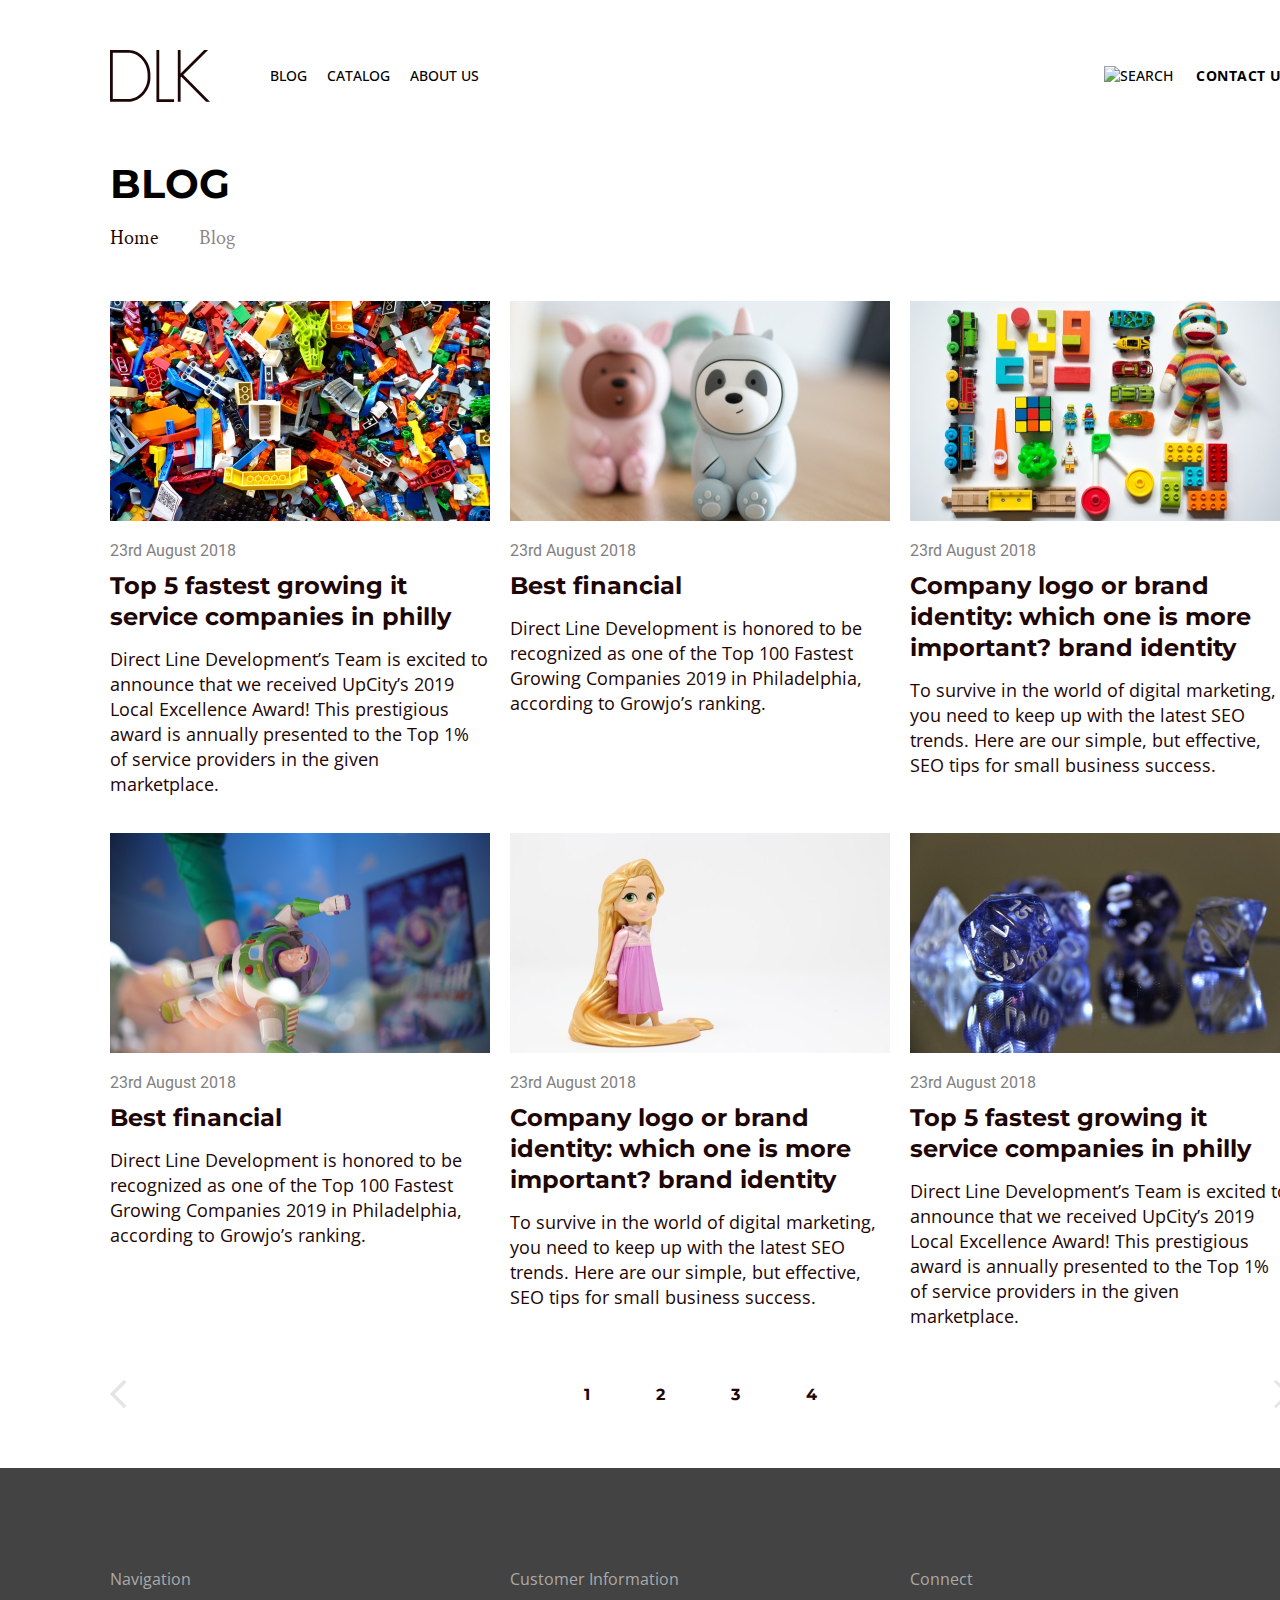
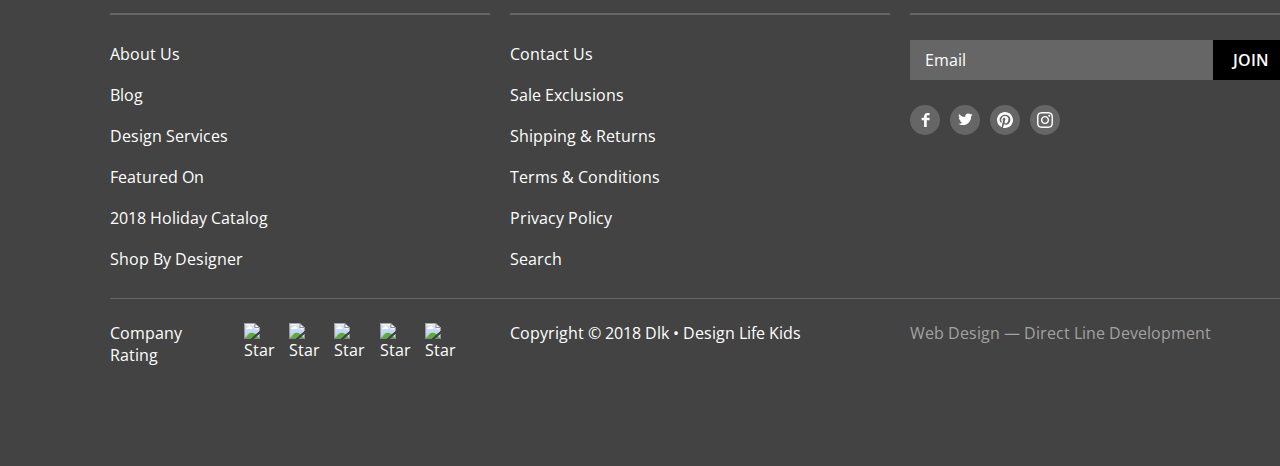
==== commit c98ac5c4: "заполнил blog" ====
--- a/pages/blog/index.html
+++ b/pages/blog/index.html
@@ -4,155 +4,181 @@
 <head>
   <meta charset="UTF-8">
   <meta name="viewport" content="width=device-width, initial-scale=1.0">
+  <link rel="stylesheet" href="https://necolas.github.io/normalize.css/latest/normalize.css">
+  <link rel="stylesheet" href="/pages/blog/style.css">
   <link rel="stylesheet" href="/commone.css">
+  <link
+    href="https://fonts.googleapis.com/css2?family=Crimson+Text:ital,wght@1,400;1,600;1,700&family=Montserrat:wght@200;300;700;800&family=Open+Sans:wght@300;400;500;600;700;800&family=Roboto:wght@300;400&display=swap"
+    rel="stylesheet">
   <title>DLK-Blog</title>
 </head>
 
 <body>
   <header class="header">
-    <a href="/index.html">
-      <img class="header-logo" src="/images/logo.svg" alt="logo">
-    </a>
-    <nav class="header-nav">
-      <ul class="header-list">
-        <li><a class="header-list-item" href="/pages/blog/index.html">blog</a></li>
-        <li><a class="header-list-item" href="/pages/catalog/index.html">catalog</a></li>
-        <li><a class="header-list-item" href="#">about us</a></li>
-      </ul>
-    </nav>
-    <ul class="header-list">
-      <li>
-        <div class="search">
-          <form>
-            <input type="text" placeholder="search">
-            <button type="submit"></button>
-          </form>
-        </div>
-      </li>
-      <li><a class="contact" href="/pages/contact-us/index.html">contact us</a></li>
-    </ul>
+    <div class="container">
+      <div class="header-wrapper">
+        <a class="header-logo-link" href="/index.html"><img class="header-logo" src="/images/logo.svg" alt="logo"></a>
+        <nav class="header-nav">
+          <ul class="header-list header-list-left">
+            <li class="header-list-item"><a class="header-list-item-link" href="/pages/blog/index.html">blog</a></li>
+            <li class="header-list-item"><a class="header-list-item-link" href="/pages/catalog/index.html">catalog</a>
+            </li>
+            <li class="header-list-item"><a class="header-list-item-link" href="#">about us</a></li>
+          </ul>
+          <ul class="header-list header-list-right">
+            <li class="header-list-item header-search header-list-item-link"> <a href="#"></a><img
+                src="/images/search.png" alt="search"></li>
+            <li class="header-list-item header-contactus"><a class="header-list-item-link"
+                href="/pages/contact-us/index.html"><span class="header-text-contactus">contact us</span>
+              </a>
+            </li>
+          </ul>
+        </nav>
+      </div>
+    </div>
   </header>
+
   <main>
-    <h1 class="blog-tittle">blog</h1>
-    <ul class="breadcrumbs">
-      <li><a href="/index.html">home</a></li>
-      <li class="breadcrumbs-current"><span>blog</span></li>
-    </ul>
-    <section class="blog-blocks">
-      <ul class="blocks-list">
-        <li class="blocks-item">
-          <img src="/images/top_5_fastest_1.jpg" alt="top_5_fastest_1.jpg">
-          <p class="blocks-date">23rd August 2018</p>
-          <h3 class="blocks-tittle">top 5 fastest growing it service companies in philly</h3>
-          <p class="blocks-text">direct Line Development’s Team is excited to announce that we received UpCity’s 2019
-            Local Excellence Award! This prestigious award is annually presented to the Top 1% of service providers in
-            the given marketplace.</p>
+    <div class="container">
+      <h1 class="tittle">blog</h1>
+      <ul class="breadcrumbs">
+        <li class="breadcrumbs-item">
+          <a class="breadcrumbs-link" href="/index.html">Home</a>
         </li>
-        <li class="blocks-item">
-          <img src="/images/best_financial_1.jpg" alt="best_financial_1.jpg">
-          <p class="blocks-date">23rd August 2018</p>
-          <h3 class="blocks-tittle">best financial</h3>
-          <p class="blocks-text">direct Line Development is honored to be recognized as one of the Top 100 Fastest
-            Growing Companies 2019 in Philadelphia, according to Growjo’s ranking.</p>
-        </li>
-        <li class="blocks-item">
-          <img src="/images/company_logo_1.jpg" alt="company_logo_1.jpg">
-          <p class="blocks-date">23rd August 2018</p>
-          <h3 class="blocks-tittle">company logo or brand identity: which one is more important? brand identity</h3>
-          <p class="blocks-text">to survive in the world of digital marketing, you need to keep up with the latest SEO
-            trends. Here are our simple, but effective, SEO tips for small business success.</p>
-        </li>
-        <li class="blocks-item">
-          <img src="/images/best_financial_2.jpg" alt="top_5_fastest_1.jpg">
-          <p class="blocks-date">23rd August 2018</p>
-          <h3 class="blocks-tittle">best financial</h3>
-          <p class="blocks-text">direct Line Development is honored to be recognized as one of the Top 100 Fastest
-            Growing Companies 2019 in Philadelphia, according to Growjo’s ranking.</p>
-        </li>
-        <li class="blocks-item">
-          <img src="/images/company_logo_2.jpg" alt="company_logo_2.jpg">
-          <p class="blocks-date">23rd August 2018</p>
-          <h3 class="blocks-tittle">company logo or brand identity: which one is more important? brand identity</h3>
-          <p class="blocks-text">to survive in the world of digital marketing, you need to keep up with the latest SEO
-            trends. Here are our simple, but effective, SEO tips for small business success.</p>
-        </li>
-        <li class="blocks-item">
-          <img src="/images/top_5_fastest_2.jpg" alt="top_5_fastest_2.jpg">
-          <p class="blocks-date">23rd August 2018</p>
-          <h3 class="blocks-tittle">top 5 fastest growing it service companies in philly</h3>
-          <p class="blocks-text">Direct Line Development’s Team is excited to announce that we received UpCity’s 2019
-            Local Excellence Award! This prestigious award is annually presented to the Top 1% of service providers in
-            the given marketplace.</p>
+        <li class="breadcrumbs-item">
+          <span class="breadcrumbs-link breadcrumbs-active">Blog</span>
         </li>
       </ul>
-      <div class="blocks-page">
-        <a href="#" class="previous">&#8249;</a>
-        <a href="#" class="page">1</a>
-        <a href="#" class="page">2</a>
-        <a href="#" class="page">3</a>
-        <a href="#" class="page">4</a>
-        <a href="#" class="next">&#8250;</a>
-      </div>
-    </section>
+      <section class="blog-article">
+        <ul class="article-list">
+          <li class="article-item">
+            <img class="article-img" src="/images/top_5_fastest_1.jpg" alt="top_5_fastest_1.jpg">
+            <span class="article-date">23rd August 2018</span>
+            <h3 class="article-tittle">Top 5 fastest growing it service companies in philly</h3>
+            <p class="article-text">Direct Line Development’s Team is excited to announce that we received UpCity’s 2019
+              Local Excellence Award! This prestigious award is annually presented to the Top 1% of service providers in
+              the given marketplace.</p>
+          </li>
+          <li class="article-item">
+            <img class="article-img" src="/images/best_financial_1.jpg" alt="best_financial_1.jpg">
+            <span class="article-date">23rd August 2018</span>
+            <h3 class="article-tittle">Best financial</h3>
+            <p class="article-text">Direct Line Development is honored to be recognized as one of the Top 100 Fastest
+              Growing Companies 2019 in Philadelphia, according to Growjo’s ranking.</p>
+          </li>
+          <li class="article-item">
+            <img class="article-img" src="/images/company_logo_1.jpg" alt="company_logo_1.jpg">
+            <span class="article-date">23rd August 2018</span>
+            <h3 class="article-tittle">Company logo or brand identity: which one is more important? brand identity</h3>
+            <p class="article-text">To survive in the world of digital marketing, you need to keep up with the latest
+              SEO trends. Here are our simple, but effective, SEO tips for small business success.</p>
+          </li>
+          <li class="article-item">
+            <img class="article-img" src="/images/best_financial_2.jpg" alt="top_5_fastest_1.jpg">
+            <span class="article-date">23rd August 2018</span>
+            <h3 class="article-tittle">Best financial</h3>
+            <p class="article-text">Direct Line Development is honored to be recognized as one of the Top 100 Fastest
+              Growing Companies 2019 in Philadelphia, according to Growjo’s ranking.</p>
+          </li>
+          <li class="article-item">
+            <img class="article-img" src="/images/company_logo_2.jpg" alt="company_logo_2.jpg">
+            <span class="article-date">23rd August 2018</span>
+            <h3 class="article-tittle">Company logo or brand identity: which one is more important? brand identity</h3>
+            <p class="article-text">To survive in the world of digital marketing, you need to keep up with the latest
+              SEO trends. Here are our simple, but effective, SEO tips for small business success.</p>
+          </li>
+          <li class="article-item">
+            <img class="article-img" src="/images/top_5_fastest_2.jpg" alt="top_5_fastest_2.jpg">
+            <span class="article-date">23rd August 2018</span>
+            <h3 class="article-tittle">Top 5 fastest growing it service companies in philly</h3>
+            <p class="article-text">Direct Line Development’s Team is excited to announce that we received UpCity’s 2019
+              Local Excellence Award! This prestigious award is annually presented to the Top 1% of service providers in
+              the given marketplace.</p>
+          </li>
+        </ul>
+        <div class="pages">
+          <a class="prev" href="#"></a>
+          <a class="page" href="#"><span class="page-nomber">1</span></a>
+          <a class="page" href="#"><span class="page-nomber">2</span></a>
+          <a class="page" href="#"><span class="page-nomber">3</span></a>
+          <a class="page" href="#"><span class="page-nomber">4</span></a>
+          <a class="next" href="#"></a>
+        </div>
+      </section>
   </main>
+
   <footer class="footer">
-    <section class="footer-nav">
-      <h4 class="footer-nav-tittle">navigation</h4>
-      <ul class="footer-nav-list">
-        <li><a href="#">about us</a></li>
-        <li><a href="#">blog</a></li>
-        <li><a href="#">design services</a></li>
-        <li><a href="#">featured on</a></li>
-        <li><a href="#">2018 holiday catalog</a></li>
-        <li><a href="#">shop by designer</a></li>
-      </ul>
-    </section>
-    <section class="customer">
-      <h4 class="footer-customer-tittle">customer information</h4>
-      <ul class="footer-customer-list">
-        <li><a href="#">contact us</a></li>
-        <li><a href="#">sale exclusions</a></li>
-        <li><a href="#">shipping & returns</a></li>
-        <li><a href="#">terms & conditions</a></li>
-        <li><a href="#">privacy policy</a></li>
-        <li><a href="#">search</a></li>
-      </ul>
-    </section>
-    <section class="connect">
-      <h4 class="footer-connect-tittle">connect</h4>
-      <div class="footer-connect-email">
-        <form action="index.html" class="footer-connect-form">
-          <input class="connect-email" placeholder="e-mail" type="email" name="email">
-          <button class="connect-button">join</button>
-        </form>
-      </div>
-      <ul class="connect-networks">
-        <li>
-          <a href="#"><img src="/images/soc_facebook.svg" alt="facebook"></a>
-        </li>
-        <li>
-          <a href="#"><img src="/images/soc_twitter.svg" alt="twitter"></a>
-        </li>
-        <li>
-          <a href="#"><img src="/images/soc_pinterest.svg" alt="pinterest"></a>
-        </li>
-        <li>
-          <a href="#"><img src="/images/soc_instagram.svg" alt="instagram"></a>
-        </li>
-      </ul>
-    </section>
-    <div class="info">
-      <ul class="info-list">
-        <li class="info-list-companyRating">company rating
-          <div class="stars"></div>
-        </li>
-        <li class="info-list-copyright">
-          copyright © 2018 dlk • design life kids
-        </li>
-        <li class="info-list-webdesign">
-          web design — direct line development
-        </li>
-      </ul>
+    <div class="container">
+      <section class="footer-contanier">
+        <div class="footer-nav">
+          <h4 class="footer-nav-tittle footer-tittle">navigation</h4>
+          <hr class="nav-line-short">
+          <ul class="footer-nav-list">
+            <li class="nav-list-item"><a class="nav-link" href=#>about us</a></li>
+            <li class="nav-list-item"><a class="nav-link" href=#>blog</a></li>
+            <li class="nav-list-item"><a class="nav-link" href=#>design services</a></li>
+            <li class="nav-list-item"><a class="nav-link" href=#>featured on</a></li>
+            <li class="nav-list-item"><a class="nav-link" href=#>2018 holiday catalog</a></li>
+            <li class="nav-list-item"><a class="nav-link" href=#>shop by designer</a></li>
+          </ul>
+        </div>
+        <div class="footer-customer">
+          <h4 class="footer-customer-tittle footer-tittle">customer information</h4>
+          <hr class="nav-line-short">
+          <ul class="footer-customer-list">
+            <li class="nav-list-item"><a class="nav-link" href=#>contact us</a></li>
+            <li class="nav-list-item"><a class="nav-link" href=#>sale exclusions</a></li>
+            <li class="nav-list-item"><a class="nav-link" href=#>shipping & returns</a></li>
+            <li class="nav-list-item"><a class="nav-link" href=#>terms & conditions</a></li>
+            <li class="nav-list-item"><a class="nav-link" href=#>privacy policy</a></li>
+            <li class="nav-list-item"><a class="nav-link" href=#>search</a></li>
+          </ul>
+        </div>
+        <div class="footer-connect">
+          <h4 class="footer-connect-tittle footer-tittle">connect</h4>
+          <hr class="nav-line-short">
+          <div class="footer-connect-email">
+            <form action="index.html" class="footer-connect-form">
+              <input class="connect-email" placeholder="Email" type="email" name="email">
+              <button class="connect-button">join</button>
+            </form>
+          </div>
+          <ul class="connect-networks">
+            <li class="networks-circle">
+              <a class="social-link social-facebook" href="#"></a>
+            </li>
+            <li class="networks-circle">
+              <a class="social-link social-twitter" href="#"></a>
+            </li>
+            <li class="networks-circle">
+              <a class="social-link social-pinterest" href="#"></a>
+            </li>
+            <li class="networks-circle">
+              <a class="social-link social-instagram" href="#"></a>
+            </li>
+          </ul>
+        </div>
+        <hr class="nav-line-long">
+        <div class="footer-info">
+          <div class="info-list">
+            <div class="info-list-company">company rating
+              <ul class="stars">
+                <li class="stars-company"><img src="/images/Star.svg" alt="star"></li>
+                <li class="stars-company"><img src="/images/Star.svg" alt="star"></li>
+                <li class="stars-company"><img src="/images/Star.svg" alt="star"></li>
+                <li class="stars-company"><img src="/images/Star.svg" alt="star"></li>
+                <li class="stars-company"><img src="/images/Star.svg" alt="star"></li>
+              </ul>
+            </div>
+          </div>
+          <div class="info-list-copyright">
+            copyright © 2018 dlk • design life kids
+          </div>
+          <div class="info-list-webdesign">
+            web design — direct line development
+          </div>
+        </div>
+      </section>
     </div>
   </footer>
 </body>
--- a/pages/blog/style.css
+++ b/pages/blog/style.css
@@ -0,0 +1,63 @@
+.blog-article {
+  margin-bottom: 60px;
+}
+
+.article-list {
+  display: flex;
+  flex-wrap: wrap;
+  justify-content: space-between;
+
+  padding: 0;
+
+  margin-bottom: 18px;
+}
+
+.article-item {
+  display: flex;
+  flex-direction: column;
+  width: 380px;
+
+  margin-bottom: 16px;
+}
+
+.article-img {
+  margin-bottom: 20px;
+}
+
+.article-date {
+  font-family: "Roboto", sans-serif;
+  font-style: normal;
+  font-weight: normal;
+  font-size: 16px;
+  line-height: 19px;
+
+  color: #818181;
+
+  mix-blend-mode: normal;
+
+  margin-bottom: 10px;
+}
+
+.article-tittle {
+  font-family: "Montserrat", sans-serif;
+  font-style: normal;
+  font-weight: bold;
+  font-size: 24px;
+  line-height: 31px;
+
+  color: #1e0606;
+
+  margin-bottom: 15px;
+}
+
+.article-text {
+  font-family: "Open Sans", sans-serif;
+  font-style: normal;
+  font-weight: normal;
+  font-size: 18px;
+  line-height: 25px;
+
+  color: #1e0606;
+
+  margin: 0 0 20px 0;
+}
--- a/commone.css
+++ b/commone.css
@@ -1,3 +1,9 @@
+.container {
+  min-height: 100%;
+  width: 1180px;
+  margin: 0 auto;
+  padding: 0 110px;
+}
 a {
   text-decoration: none;
 }
@@ -10,32 +16,90 @@
   margin: 0;
 }
 
-.hidden {
+.visually-hidden {
   display: none;
 }
 
+h3 {
+  margin: 0;
+}
+
+.tittle {
+  text-transform: uppercase;
+
+  font-family: "Montserrat", sans-serif;
+  font-size: 40px;
+  line-height: 44px;
+
+  margin-top: 60px;
+  margin-bottom: 20px;
+}
+
+/* breadcrumbs */
+
+.breadcrumbs {
+  list-style: none;
+
+  margin-bottom: 50px;
+
+  padding: 0;
+}
+
+.breadcrumbs-item {
+  font-family: "Crimson Text", serif;
+  font-size: 20px;
+  line-height: 25px;
+
+  display: inline-block;
+
+  margin-right: 16px;
+}
+
+.breadcrumbs-item:not(:last-child):after {
+  content: url(/images/breadcrumb.svg);
+  margin-left: 17px;
+  font-style: normal;
+}
+
+.breadcrumbs-link {
+  color: #1e0606;
+  text-decoration: none;
+}
+
+.breadcrumbs-link:not(span):hover {
+  text-decoration: underline;
+}
+
+.breadcrumbs-active {
+  color: #1e0606;
+  opacity: 0.5;
+}
+
 /* Header */
 
 .header {
-  display: flex;
-
-  margin: 50px 110px 40px 110px;
+  margin-top: 50px;
+  margin-bottom: 40px;
+}
+
+.header-wrapper {
+  display: flex;
 }
 
 .header-logo {
   display: block;
 
-  padding-right: 60px;
+  margin-right: 60px;
 }
 
 .header-nav {
   font-family: "Open Sans", sans-serif;
-
-  width: 100%;
 
   display: flex;
   flex-wrap: wrap;
   justify-content: space-between;
+
+  width: 100%;
 }
 
 .header-list {
@@ -43,39 +107,58 @@
   text-transform: uppercase;
 
   display: flex;
-
-  padding-left: 0;
-}
-
-.header-list-right {
-  text-align: center;
+  flex-wrap: wrap;
+  justify-content: space-between;
+
+  padding: 0;
 }
 
 .header-list-item {
-  font-weight: 400;
+  font-weight: 500;
   font-size: 14px;
   line-height: 19px;
 
-  padding-right: 20px;
+  margin-right: 20px;
+}
+
+.header-list-item-link {
   color: #000000;
-  text-align: center;
 }
 
 .header-search {
-  display: block;
-  padding-right: 23.45px;
-  margin-top: 4px;
+  margin: 0;
 }
 
 .header-contactus {
-  font-weight: bold;
-  padding-right: 0;
+  margin-right: 0;
+  margin-left: 23.45px;
+}
+
+.header-text-contactus {
+  font-weight: 700;
+  letter-spacing: 0.5px;
+}
+
+.header-logo-link:hover,
+.header-list-item:hover {
+  opacity: 50%;
+}
+
+.header-logo-link:active,
+.header-list-item:active {
+  opacity: 25%;
 }
 
 /* footer */
 
 .footer {
+  min-width: 1400px;
+
   background-color: #434343;
+
+  display: flex;
+  flex-wrap: wrap;
+  justify-content: space-between;
 }
 
 .footer-tittle {
@@ -97,8 +180,7 @@
   flex-wrap: wrap;
   justify-content: space-between;
 
-  margin: 100px 110px 100px 110px;
-  padding-top: 100px;
+  padding: 100px 0;
 }
 .footer-nav {
   margin-right: 20px;
@@ -133,7 +215,7 @@
 }
 
 .nav-list-item {
-  margin-bottom: 15px;
+  margin-bottom: 19px;
 }
 
 .nav-link {
@@ -193,23 +275,29 @@
 }
 
 .connect-email {
+  font-family: Open Sans;
+  font-size: 16px;
+  line-height: 22px;
+  background-color: #fff;
+
   width: 299px;
 
+  background-color: #666666;
+
+  border: none;
+
+  padding-left: 15px;
+}
+
+::-webkit-input-placeholder {
   color: #ffffff;
-
-  background-color: #666666;
-
-  border: none;
-
-  padding-left: 15px;
-  padding-top: 2px;
 }
 
 .connect-button {
   font-family: "Open Sans", sans-serif;
   text-transform: uppercase;
   color: white;
-  font-weight: 400;
+  font-weight: 600;
   font-size: 16px;
   line-height: 22px;
 
@@ -222,9 +310,6 @@
   padding: 0;
 
   cursor: pointer;
-}
-
-.connect-networks {
 }
 
 .networks-circle {
@@ -235,7 +320,7 @@
   display: inline-block;
   width: 30px;
   height: 30px;
-  border-radius: 20px;
+
   background: center no-repeat;
 }
 
@@ -266,7 +351,6 @@
   width: 100%;
 
   margin-top: 23px;
-  margin-bottom: 100px;
 }
 
 .info-list {
@@ -289,13 +373,13 @@
 
 .stars-company {
   margin-top: 1px;
-  margin-right: 2.88px;
+  margin-right: 6px;
 }
 
 .stars {
   display: flex;
 
-  margin: 0 0 0 25px;
+  margin: 0 0 0 28px;
 
   padding: 0;
 
@@ -311,3 +395,69 @@
   width: 380px;
   color: #a2a2a2;
 }
+
+/* pages  */
+
+.pages {
+  position: relative;
+
+  text-align: center;
+
+  padding-bottom: 3px;
+}
+
+.page {
+  line-height: 20px;
+  padding: 0;
+  margin: 0 26px 0 36px;
+  font-size: 20px;
+}
+
+.prev,
+.next {
+  cursor: pointer;
+  height: 17px;
+  width: 10px;
+  top: 4px;
+}
+.next {
+  float: right;
+}
+.prev:before,
+.next:before {
+  background-color: #e5e5e5;
+  content: "";
+  height: 20px;
+  left: 4px;
+  position: absolute;
+  top: 1px;
+  transform: rotate(45deg);
+  width: 20px;
+}
+.next:before {
+  left: auto;
+  right: 4px;
+}
+.prev:after,
+.next:after {
+  background-color: white;
+  content: "";
+  height: 20px;
+  left: 9px;
+  position: absolute;
+  top: 1px;
+  transform: rotate(45deg);
+  width: 20px;
+}
+.next:after {
+  left: auto;
+  right: 8px;
+}
+
+.page-nomber {
+  font-family: "Montserrat", sans-serif;
+  font-style: normal;
+  font-weight: bold;
+  font-size: 16px;
+  color: #1e0606;
+}
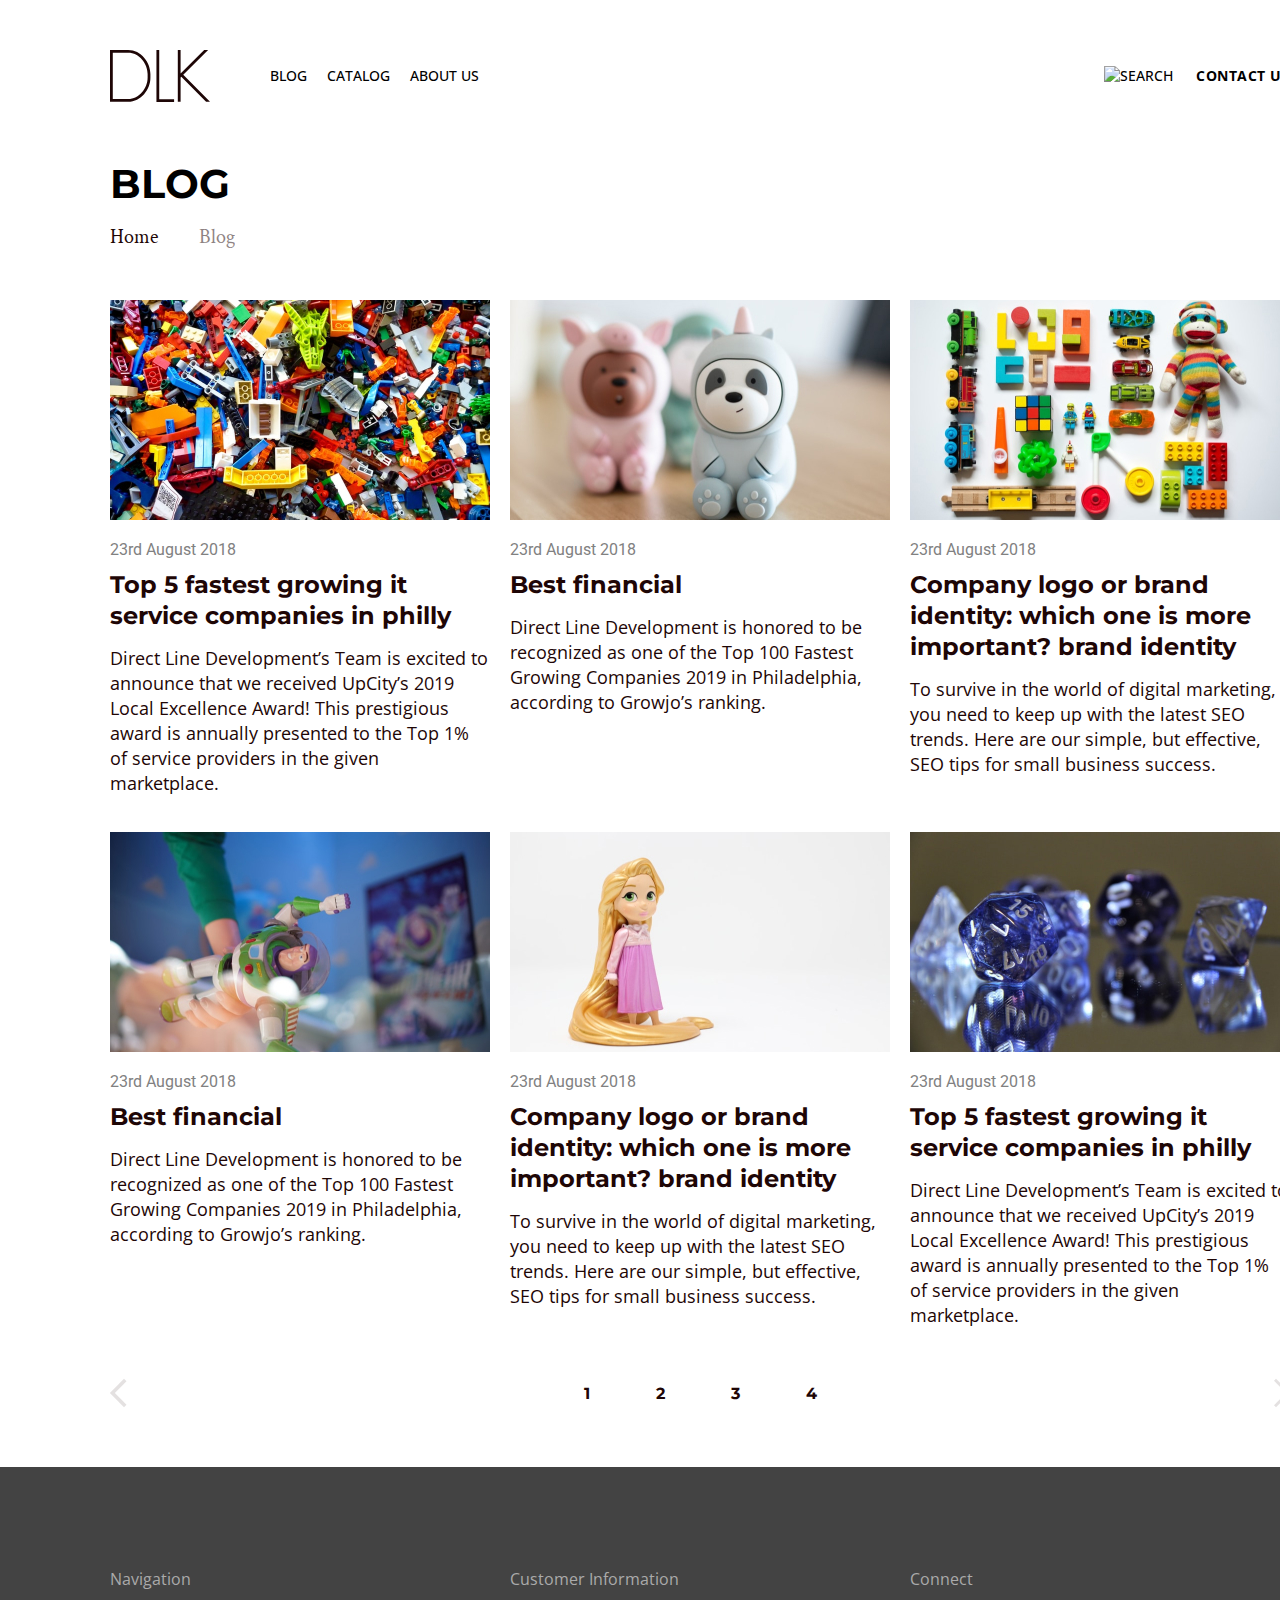
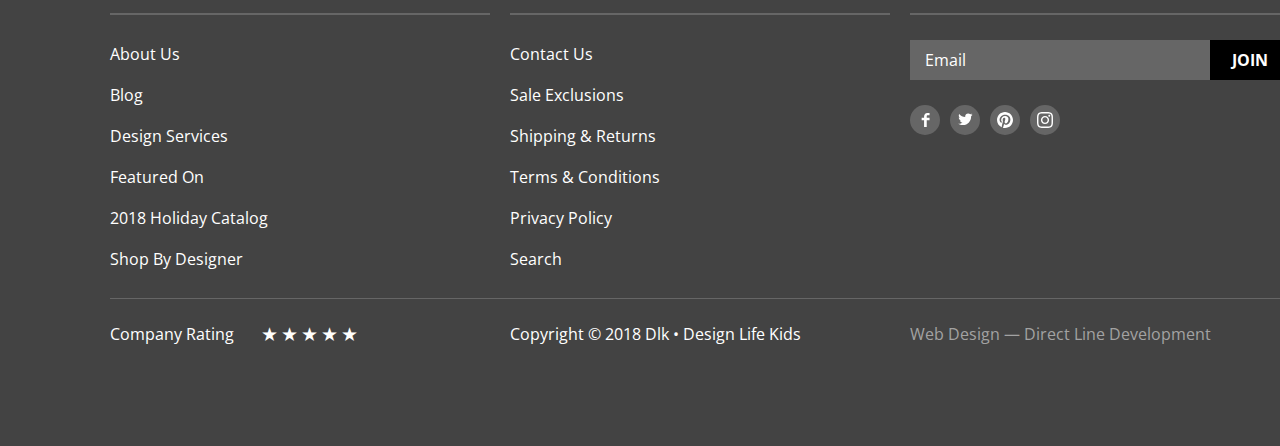
==== commit 8f40cfdc: "внес правки" ====
--- a/pages/blog/index.html
+++ b/pages/blog/index.html
@@ -105,6 +105,7 @@
           <a class="next" href="#"></a>
         </div>
       </section>
+    </div>
   </main>
 
   <footer class="footer">
@@ -140,7 +141,7 @@
           <div class="footer-connect-email">
             <form action="index.html" class="footer-connect-form">
               <input class="connect-email" placeholder="Email" type="email" name="email">
-              <button class="connect-button">join</button>
+              <button class="button">join</button>
             </form>
           </div>
           <ul class="connect-networks">
@@ -161,14 +162,22 @@
         <hr class="nav-line-long">
         <div class="footer-info">
           <div class="info-list">
-            <div class="info-list-company">company rating
-              <ul class="stars">
-                <li class="stars-company"><img src="/images/Star.svg" alt="star"></li>
-                <li class="stars-company"><img src="/images/Star.svg" alt="star"></li>
-                <li class="stars-company"><img src="/images/Star.svg" alt="star"></li>
-                <li class="stars-company"><img src="/images/Star.svg" alt="star"></li>
-                <li class="stars-company"><img src="/images/Star.svg" alt="star"></li>
-              </ul>
+            <div class="info-list-company">
+              <span class="company_rating">company rating</span>
+              <div class="stars-wrapper">
+                <div class="rating-area">
+                  <input type="radio" id="star-5" name="star" value="5">
+                  <label for="star-5" title="«5»"></label>
+                  <input type="radio" id="star-4" name="star" value="4">
+                  <label for="star-4" title="«4»"></label>
+                  <input type="radio" id="star-3" name="star" value="3">
+                  <label for="star-3" title="«3»"></label>
+                  <input type="radio" id="star-2" name="star" value="2">
+                  <label for="star-2" title="«2»"></label>
+                  <input type="radio" id="star-1" name="star" value="1">
+                  <label for="star-1" title="«1»"></label>
+                </div>
+              </div>
             </div>
           </div>
           <div class="info-list-copyright">
--- a/pages/blog/style.css
+++ b/pages/blog/style.css
@@ -5,7 +5,6 @@
 .article-list {
   display: flex;
   flex-wrap: wrap;
-  justify-content: space-between;
 
   padding: 0;
 
@@ -18,6 +17,11 @@
   width: 380px;
 
   margin-bottom: 16px;
+  margin-right: 20px;
+}
+
+.article-item:nth-child(3n + 3) {
+  margin-right: 0;
 }
 
 .article-img {
@@ -50,6 +54,11 @@
   margin-bottom: 15px;
 }
 
+.article-tittle:hover,
+.article-tittle:active {
+  text-decoration: underline;
+}
+
 .article-text {
   font-family: "Open Sans", sans-serif;
   font-style: normal;
--- a/commone.css
+++ b/commone.css
@@ -32,7 +32,87 @@
   line-height: 44px;
 
   margin-top: 60px;
-  margin-bottom: 20px;
+  margin-bottom: 19px;
+}
+
+.link {
+  font-family: "Open Sans", sans-serif;
+  text-transform: uppercase;
+  color: white;
+  font-weight: 700;
+  font-size: 16px;
+  line-height: 22px;
+
+  background-color: black;
+
+  text-align: center;
+
+  padding: 9px 22px;
+}
+
+.button {
+  font-family: "Open Sans", sans-serif;
+  text-transform: uppercase;
+  color: white;
+  font-weight: 700;
+  font-size: 16px;
+  line-height: 22px;
+
+  background-color: black;
+
+  text-align: center;
+
+  padding: 9px 22px;
+
+  border: none;
+
+  cursor: pointer;
+}
+
+.link:hover,
+.button:hover {
+  background-color: #c29974;
+
+  outline: none;
+}
+
+.link:focus,
+.button:focus {
+  outline: none;
+}
+
+.link:active,
+.button:active {
+  background-color: #cfaf91;
+
+  outline: none;
+}
+
+.category-link {
+  position: relative;
+}
+
+.card-tittle {
+  color: #ffffff;
+
+  font-size: 26px;
+  line-height: 32px;
+  text-align: center;
+  text-transform: uppercase;
+
+  position: absolute;
+  top: 50%;
+  left: 50%;
+  transform: translate(-50%, -50%);
+}
+
+.card-tittle:hover,
+.card-tittle:active {
+  text-decoration: underline;
+}
+
+.category-image {
+  display: block;
 }
 
 /* breadcrumbs */
@@ -64,10 +144,6 @@
 .breadcrumbs-link {
   color: #1e0606;
   text-decoration: none;
-}
-
-.breadcrumbs-link:not(span):hover {
-  text-decoration: underline;
 }
 
 .breadcrumbs-active {
@@ -180,7 +256,7 @@
   flex-wrap: wrap;
   justify-content: space-between;
 
-  padding: 100px 0;
+  padding: 101px 0;
 }
 .footer-nav {
   margin-right: 20px;
@@ -218,6 +294,18 @@
   margin-bottom: 19px;
 }
 
+.nav-list-item:hover {
+  color: #ffffff;
+
+  opacity: 0.5;
+}
+
+.nav-list-item:active {
+  color: #ffffff;
+
+  opacity: 0.2;
+}
+
 .nav-link {
   text-transform: capitalize;
 
@@ -287,6 +375,15 @@
   border: none;
 
   padding-left: 15px;
+}
+
+.connect-email:hover,
+.connect-email:active,
+.connect-email:focus {
+  border: 1px solid #fffdfd;
+  box-sizing: border-box;
+
+  outline: none;
 }
 
 ::-webkit-input-placeholder {
@@ -322,6 +419,14 @@
   height: 30px;
 
   background: center no-repeat;
+}
+
+.social-link:hover {
+  opacity: 0.5;
+}
+
+.social-link:active {
+  opacity: 0.2;
 }
 
 .social-facebook {
@@ -350,7 +455,7 @@
 
   width: 100%;
 
-  margin-top: 23px;
+  margin-top: 24px;
 }
 
 .info-list {
@@ -371,29 +476,68 @@
   margin-right: 20px;
 }
 
-.stars-company {
-  margin-top: 1px;
-  margin-right: 6px;
-}
-
-.stars {
-  display: flex;
-
-  margin: 0 0 0 28px;
-
-  padding: 0;
-
-  list-style-type: none;
+.info-list-company:hover {
+  color: #c29974;
+}
+
+/* stars */
+.rating-area {
+  overflow: hidden;
+
+  width: 127px;
+
+  margin: 0;
+}
+.rating-area:not(:checked) > input {
+  display: none;
+}
+.rating-area:not(:checked) > label {
+  float: right;
+
+  width: 20px;
+
+  padding: 0;
+
+  cursor: pointer;
+
+  font-size: 19px;
+
+  color: #ffffff;
+}
+.rating-area:not(:checked) > label:before {
+  content: "★";
+}
+.rating-area > input:checked ~ label {
+  color: #c29974;
+}
+.rating-area:not(:checked) > label:hover,
+.rating-area:not(:checked) > label:hover ~ label {
+  color: #836e5b;
+}
+
+.rate-area > label:active {
+  position: relative;
 }
 
 .info-list-copyright {
   width: 380px;
+
   margin-right: 20px;
 }
 
 .info-list-webdesign {
   width: 380px;
+
   color: #a2a2a2;
+
+  cursor: pointer;
+}
+
+.info-list-webdesign:hover,
+.info-list-webdesign:active {
+  color: #ffffff;
+
+  text-decoration: underline;
 }
 
 /* pages  */
@@ -425,7 +569,7 @@
 }
 .prev:before,
 .next:before {
-  background-color: #e5e5e5;
+  background-color: rgba(30, 6, 6, 0.12);
   content: "";
   height: 20px;
   left: 4px;
@@ -461,3 +605,186 @@
   font-size: 16px;
   color: #1e0606;
 }
+
+.next:hover::before,
+.prev:hover::before {
+  background-color: #c29974;
+}
+
+.next:active::before,
+.prev:active::before {
+  background-color: #c29974;
+  opacity: 0.5;
+}
+
+.page-nomber:hover {
+  color: #1e0606;
+  opacity: 0.5;
+}
+
+.page-nomber:active,
+.page-nomber:focus {
+  color: #c29974;
+}
+
+/* form */
+
+.form-wrapper {
+  display: flex;
+  flex-direction: column;
+
+  box-sizing: border-box;
+
+  background-color: #e5eaf8;
+
+  padding: 42px 40px;
+
+  width: 680px;
+}
+
+.form-lable {
+  display: flex;
+  flex-direction: column-reverse;
+
+  margin-bottom: 20px;
+}
+
+.input-text {
+  font-family: "Roboto", sans-serif;
+  font-style: normal;
+  font-weight: normal;
+  font-size: 18px;
+  line-height: 21px;
+
+  border: 1px solid rgba(0, 0, 0, 0.2);
+
+  padding: 14px 19px;
+}
+
+.input-text:hover,
+.form-message:hover {
+  border: 1px solid rgba(0, 0, 0, 0.3);
+
+  outline: none;
+}
+
+.input-text:active,
+.form-message:active {
+  border: 1px solid rgba(0, 0, 0, 0.2);
+
+  outline: none;
+}
+
+.input-text:focus,
+.form-message:focus {
+  outline: none;
+}
+
+.form-phone-email {
+  display: flex;
+  justify-content: space-between;
+}
+
+.input-phone {
+  margin-right: 10px;
+}
+
+.input-email {
+  margin-left: 10px;
+}
+
+.form-cell-50 {
+  width: 600px;
+}
+
+.input-lable-text {
+  font-family: "Roboto", sans-serif;
+  font-style: normal;
+  font-weight: normal;
+  font-size: 14px;
+  line-height: 16px;
+
+  margin-bottom: 6px;
+}
+
+.form-message {
+  box-sizing: border-box;
+  width: 600px;
+  height: 150px;
+
+  border: 1px solid rgba(0, 0, 0, 0.2);
+}
+
+.form-subscribe {
+  margin-bottom: 20px;
+}
+
+.subscribe-checkbox {
+  display: none;
+}
+
+.subscribe-fake {
+  display: inline-block;
+
+  width: 19px;
+  height: 19px;
+
+  border: 2px solid #c29974;
+  box-sizing: border-box;
+  border-radius: 3px;
+
+  position: relative;
+}
+
+.subscribe-fake::before {
+  content: "";
+  position: absolute;
+  top: 40%;
+  left: 51%;
+  transform: translate(-50%, -50%);
+
+  display: block;
+  width: 100%;
+  height: 100%;
+  background: url(/images/Vector_1.svg);
+  background-repeat: no-repeat;
+  background-size: 16px 14px;
+
+  opacity: 0;
+  transition: 0.2s;
+}
+
+.subscribe-checkbox:checked + .subscribe-fake::before {
+  opacity: 1;
+}
+
+.subscribe-text:hover {
+  text-decoration: underline;
+}
+
+.subscribe-text,
+.subscribe-fake {
+  vertical-align: middle;
+
+  cursor: pointer;
+}
+
+.subscribe-text {
+  font-family: "Roboto", sans-serif;
+  font-style: normal;
+  font-weight: normal;
+  font-size: 14px;
+  line-height: 16px;
+
+  padding-left: 10px;
+}
+
+.form-button {
+  align-self: start;
+}
+
+.input-form:hover {
+  border: 1px solid rgba(0, 0, 0, 0.3);
+
+  outline: none;
+}
